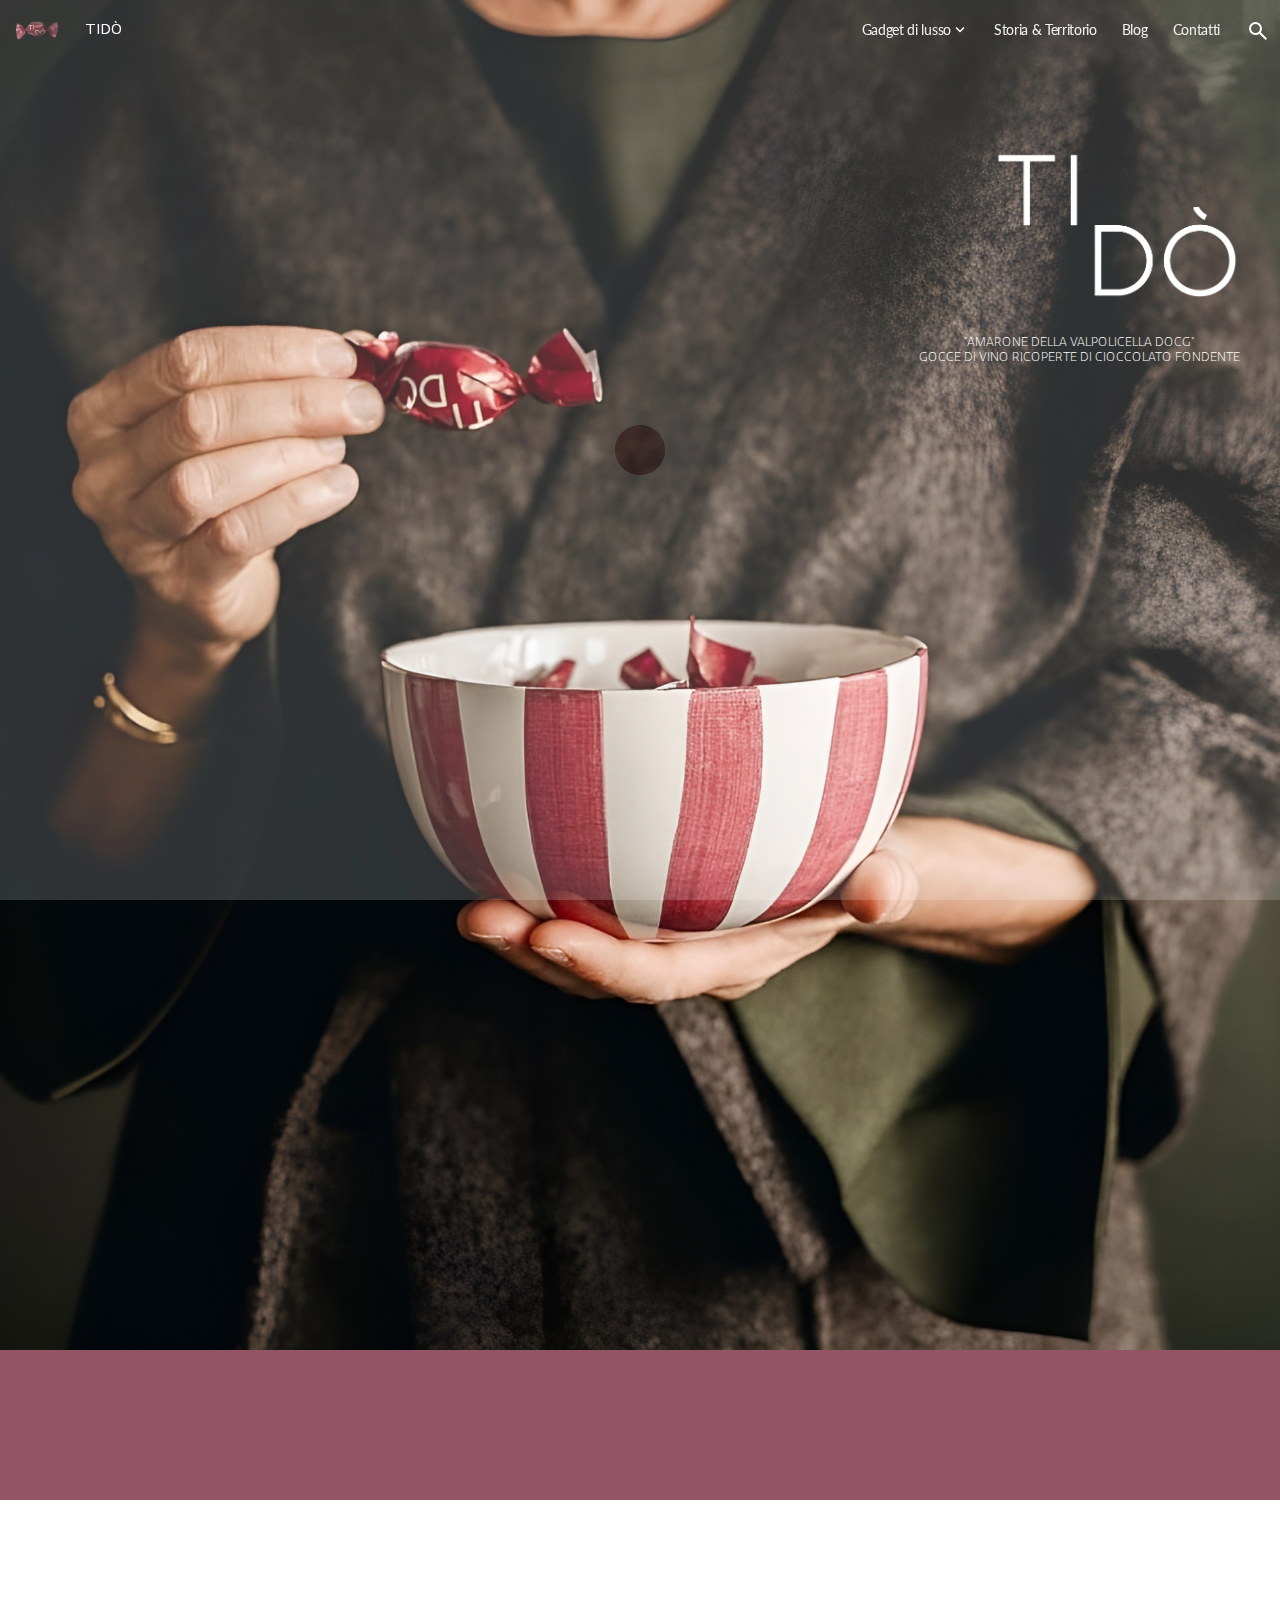
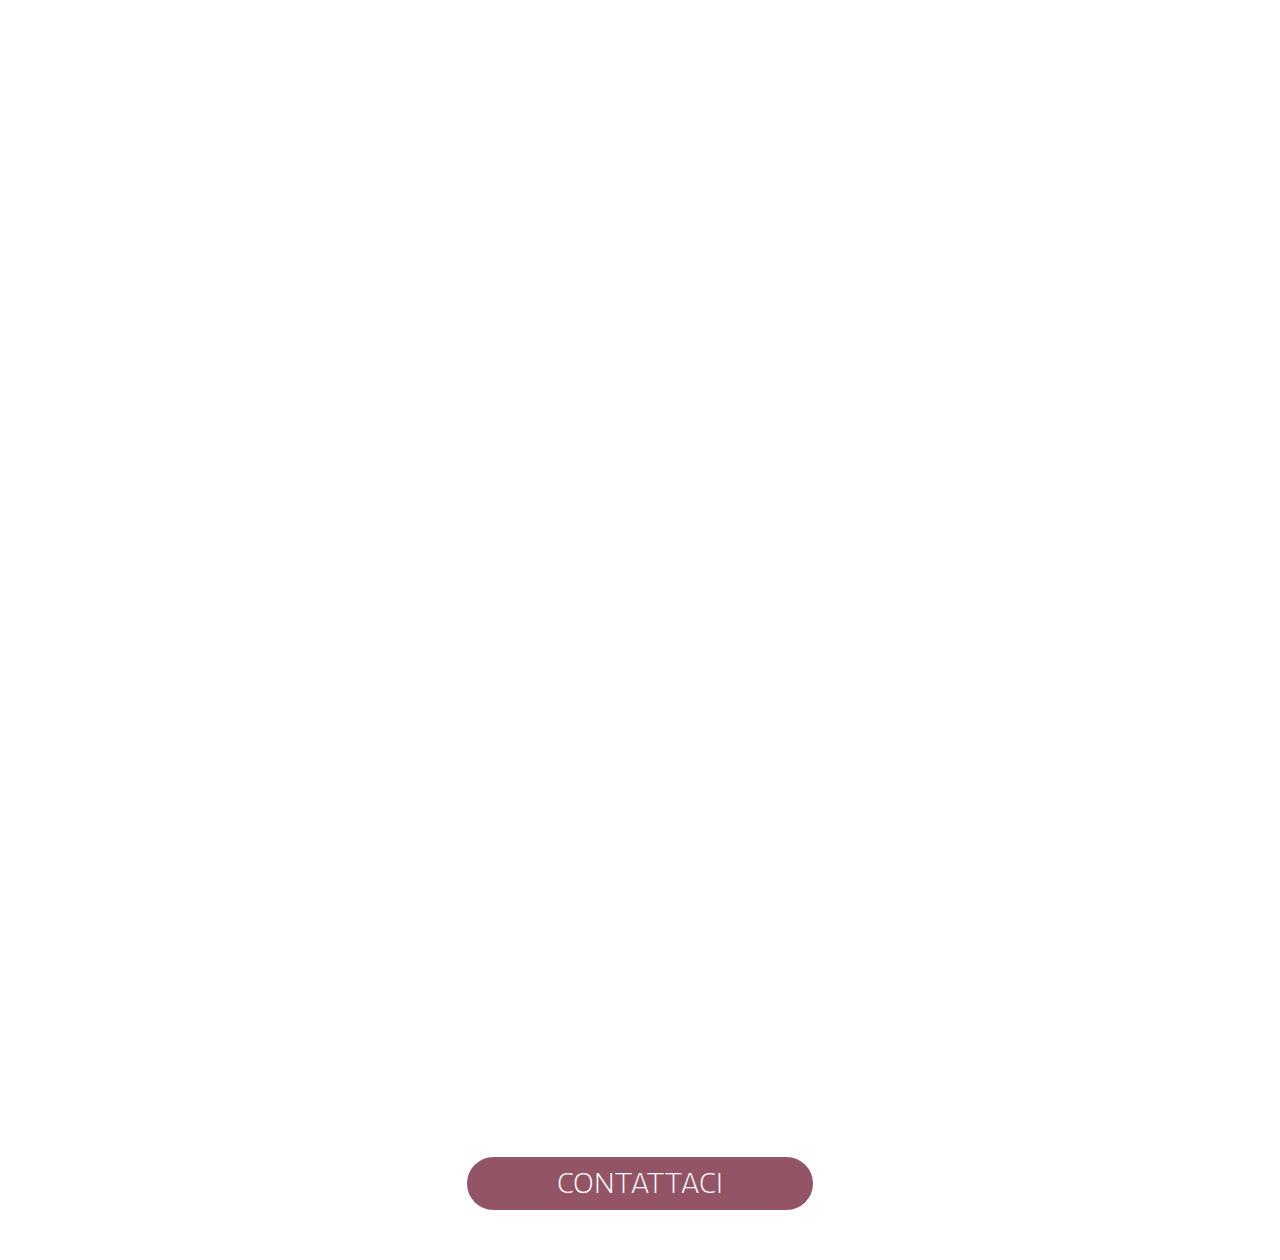
==== index.html @ 61a29afb "first" ====
<!DOCTYPE html>
<html lang="en">

<head>
    <meta charset="UTF-8">
    <meta name="viewport" content="width=device-width, initial-scale=1.0">

    <!-- title -->
    <title>Tido</title>

    <!-- favicon -->
    <link href="img/logo.png" type="image/png" rel="icon">

    <!-- all css here -->
    <link rel="stylesheet" href="css/aos.css">
    <link rel="stylesheet" href="css/bootstrap.min.css">
    <link rel="stylesheet" href="css/helper.css">
    <link rel="stylesheet" href="css/style.css">
    <link rel="stylesheet" href="css/responsive.css">
</head>

<body>

    <!-- Preloader -->
    <div id="preloader">
        <div class="loader3">
            <span></span>
            <span></span>
        </div>
    </div>

    <!-- Header area -->
    <header>
        <div class="site_header">
            <div class="container-fluid pl_10 pr_10 d-flex align-items-center">
                <div class="navbar d-flex align-items-center justify-content-between">
                    <a class="logo" href="index.html"><img src="img/logo.png" class="img-fluid" alt="img-fluid">TIDÒ</a>
                    <div class="header_right d-flex align-items-center">
                        <div class="primary_menu d-none d-lg-flex align-items-center">
                            <div href="gadget_di_lussi_02.html" class="mainlink"><a href="gadget_di_lussi_02.html" class="mainlink">Gadget di lusso</a><img
                                    src="./img/expand_more.svg" class="white_img" alt="arrow_down">

                                <!-- Submenu -->
                                <div class="submenu">
                                    <a href="regali_aziendali_04.html" class="mainlink">Regali aziendali</a>
                                    <a href="gadget_di_lussi_05.html" class="mainlink">Gadget Hotel di lusso</a>
                                    <a href="gadget_di_lussi_06.html" class="mainlink">Gadget per negozi</a>
                                </div>
                            </div>
                            <a href="storia_teritorio_07.html" class="mainlink">Storia & Territorio</a>
                            <a href="blog.html" class="mainlink">Blog</a>
                            <a href="contattaci.html" class="mainlink">Contatti</a>
                        </div>
                        <div class="Search_box align-items-center ml_20">
                            <div class="search_icon">
                                <img src="./img/search.svg" class="white_img" alt="search">
                            </div>
                            <div class="search_bar">
                                <input type="search" id="search" placeholder="Search...">
                            </div>
                        </div>

                        <!-- Hamburger -->
                        <div class="hamburger-menu bar d-flex d-lg-none">
                            <span class="line-top"></span>
                            <span class="line-center"></span>
                            <span class="line-bottom"></span>
                        </div>
                    </div>
                </div>
            </div>
        </div>

        <!-- Mobile Menu -->
        <div class="mainmenu d-block d-lg-none">
            <div class="mobilemenu_bg d-flex d-lg-none"></div>
            <div class="accordion" id="accordion1">
                <div class="accordion-item">
                    <button class="accordion-button collapsed" type="button" data-bs-toggle="collapse"
                        data-bs-target="#collapseOne" aria-expanded="true" aria-controls="collapseOne">
                        <a class="mainlink menulink_mobile">Gadget di lusso<img src="./img/arrow_down.svg"
                                alt="arrow_down"></a>
                    </button>
                    <div id="collapseOne" class="accordion-collapse collapse" aria-labelledby="headingOne"
                        data-bs-parent="#accordion">
                        <div class="accordion-body">
                            <div class="submenu_mobile">
                                <a href="gadget_di_lussi_02.html" class="menulink_mobile">Tutti i gadget</a>
                                <a href="regali_aziendali_04.html" class="menulink_mobile">Regali aziendali</a>
                                <a href="gadget_di_lussi_05.html" class="menulink_mobile">Gadget Hotel di lusso</a>
                                <a href="gadget_di_lussi_06.html" class="menulink_mobile">Gadget per negozi</a>
                            </div>
                        </div>
                    </div>
                </div>
                <a href="storia_teritorio_07.html" class="mainlink menulink_mobile">Storia & Territorio</a>
                <a href="blog.html" class="mainlink menulink_mobile">Blog</a>
                <a href="contattaci.html" class="mainlink menulink_mobile">Contatti</a>
            </div>

            <!-- <div class="primary_menu d-flex align-items-center">
                
            </div> -->
            <div class="hamburger-menu cross d-flex d-lg-none">
                <span class="line-top"></span>
                <span class="line-center"></span>
                <span class="line-bottom"></span>
            </div>
        </div>
    </header>

    <main class="home_main">

        <!-- Hero Area -->
        <section class="hero_section" data-aos="fade-in" data-aos-delay="200">
            <div class="homeHero_texts">
                <img src="./img/home-logo.png" class="home_logo" alt="home-logo">
                <p>“AMARONE DELLA VALPOLICELLA DOCG”<br>
                    GOCCE DI VINO RICOPERTE DI CIOCCOLATO FONDENTE</p>
            </div>
        </section>

        <!-- Pinks Section -->
        <section class="pink_section d-flex align-items-center justify-content-center  " style="height:150px">
            <h2 class="text_lg text-center" data-aos="fade-up" data-aos-delay="0">
                Un dono prezioso
            </h2>
        </section>

        <!-- Normal Text Section -->
        <section class="texts_section pt_100 pb_100">
            <div class="container d-flex align-items-center justify-content-center pt_100 pb_100">
                <div class="texts">
                    <p class="text_sm text_italic text-center pb_15" data-aos="fade-up" data-aos-delay="200">È una storia di Gentilezza, Territorio,
                        Artigianalità e Sostenibilità che prende
                        vita a Verona<br>
                        e mantiene con questa terra un legame ben saldo.</p>

                    <p class="text_sm text_italic text-center pb_15" data-aos="fade-up" data-aos-delay="400">Il nome TIDÒ significa «Ti Dono», un gesto di
                        gentilezza , un pensiero semplice
                        ma autentico<br>
                        che tenta di ristabilire un fattore umano che oggi sembra perduto, prendersi cura dell’altro
                        con<br>
                        un dono pensato, sentito e che conserva un significato intrinseco di artigianalità e qualità.
                    </p>
                    <p class="text_sm text_italic text-center" data-aos="fade-up" data-aos-delay="600">Il mondo TIDÒ racchiude in sé due anime, una linea di
                        prodotti dolciari
                        realizzati con
                        ingredienti<br>
                        locali d’eccellenza e un reparto confezioni, preziosi scrigni regalo studiati indirizzando
                        strumenti<br>
                        e scelte verso la personalizzazione e nell’ottica del non-spreco e del riutilizzo.<br>
                        TIDÒ è un dono prezioso, curato nei dettagli da chi lo ha realizzato, acquistato<br>
                        con il cuore da chi lo ha regalato.</p>
                </div>
            </div>
        </section>

        <!-- Home Bottom Section -->
        <section class="home_bottom_section pb_50">
            <div class="container">
                <div class="row flex_rows">
                    <div class="col-lg-6 pr_1_25" data-aos="flip-left" data-aos-delay="200">
                        <img src="./img/home_image1.jpg" alt="home_image">

                        <p class="text_xsm pt_80">
                            <span class="textline_1">Ciò che accomuna tutti i prodotti dolciari di TIDÒ è il territorio
                                veronese, caramelle</span><br> <span class="textline_2">e bon
                                bon realizzati con ingredienti locali di qualità che diventano simbolo e</span><br><span
                                class="textline_3">
                                veicolo di un
                                luogo, di un'esperienza. Dal ripieno di Amarone della Valpolicella</span><br><span
                                class="textline_4">DOCG alla freschezza
                                dell'olio extra vergine d'oliva proveniente dal nostro uliveto</span><br> vicino al Lago
                            di
                            Garda.<span class="textline_5">
                                Dietro a un prodotto TIDÒ c'è l'idea di "portare via il territorio" per donarlo a
                                una</span>
                            persona cara, un gesto semplice ma ricco di significato
                        </p>
                    </div>
                    <div class="col-lg-6 pl_1_25" data-aos="flip-right" data-aos-delay="300">
                        <img src="./img/home_image2.jpg" alt="home_image">
                        <p class="text_xsm pt_80"><span class="textline_6">TIDÒ Value Collection è la nostra linea di
                                confezioni personalizzate,
                                create</span><br><span class="textline_7">ascoltando
                                esigenze e desideri e progettando indirizzando le scelte verso Etica,</span><br><span
                                class="textline_8">Qualità e
                                Sostenibilità. Un packaging unico ed elegante è ciò che rende un regalo</span><br><span
                                class="textline_9"> ancora più
                                prezioso
                                e autentico, noi lo realizziamo a mano, destreggiandoci tra</span><br><span
                                class="textline_10"> tessuti, carta, legno,
                                pelle,
                                avvalendoci di collaborazioni con piccoli artigiani locali</span><br> dall'immenso know
                            how che non
                            può
                            e non deve andare perduto.</p>
                    </div>
                    <div class="col-lg-12 d-flex justify-content-center">
                        <a href="contattaci.html" class="site_btn btn_big mt_80 ">CONTATTACI</a>
                    </div>
                </div>
            </div>
        </section>

    </main>

    <!-- Back to top -->
    <a href="#" class="back-to-top"><img src="img/arrow_down.svg" alt="arrow_down"></a>



    <!-- all js here -->
    <script src="js/jquery-3.4.1.min.js"></script>
    <script src="js/plugins.js"></script>
    <script src="js/main.js"></script>
</body>

</html>
---- css/helper.css ----
/*
**margin .5rem - 10.0rem
**padding .5rem - 10.0rem
*/

.mt_5{margin-top:.5rem}.mt_10{margin-top:1.0rem}.mt_15{margin-top:1.5rem}.mt_20{margin-top:2.0rem}.mt_25{margin-top:2.5rem}.mt_30{margin-top:3.0rem}.mt_35{margin-top:3.5rem}.mt_40{margin-top:4.0rem}.mt_45{margin-top:4.5rem}.mt_50{margin-top:5.0rem}.mt_55{margin-top:5.5rem}.mt_60{margin-top:6.0rem}.mt_65{margin-top:6.5rem}.mt_70{margin-top:7.0rem}.mt_75{margin-top:7.5rem}.mt_80{margin-top:8.0rem}.mt_85{margin-top:8.5rem}.mt_90{margin-top:9.0rem}.mt_95{margin-top:9.5rem}.mt_100{margin-top:10.0rem}.mb_5{margin-bottom:.5rem}.mb_10{margin-bottom:1.0rem}.mb_15{margin-bottom:1.5rem}.mb_20{margin-bottom:2.0rem}.mb_25{margin-bottom:2.5rem}.mb_30{margin-bottom:3.0rem}.mb_35{margin-bottom:3.5rem}.mb_40{margin-bottom:4.0rem}.mb_45{margin-bottom:4.5rem}.mb_50{margin-bottom:5.0rem}.mb_55{margin-bottom:5.5rem}.mb_60{margin-bottom:6.0rem}.mb_65{margin-bottom:6.5rem}.mb_70{margin-bottom:7.0rem}.mb_75{margin-bottom:7.5rem}.mb_80{margin-bottom:8.0rem}.mb_85{margin-bottom:8.5rem}.mb_90{margin-bottom:9.0rem}.mb_95{margin-bottom:9.5rem}.mb_100{margin-bottom:10.0rem}.mr_5{margin-right:.5rem}.mr_10{margin-right:1.0rem}.mr_15{margin-right:1.5rem}.mr_20{margin-right:2.0rem}.mr_25{margin-right:2.5rem}.mr_30{margin-right:3.0rem}.mr_35{margin-right:3.5rem}.mr_40{margin-right:4.0rem}.mr_45{margin-right:4.5rem}.mr_50{margin-right:5.0rem}.mr_55{margin-right:5.5rem}.mr_60{margin-right:6.0rem}.mr_65{margin-right:6.5rem}.mr_70{margin-right:7.0rem}.mr_75{margin-right:7.5rem}.mr_80{margin-right:8.0rem}.mr_85{margin-right:8.5rem}.mr_90{margin-right:9.0rem}.mr_95{margin-right:9.5rem}.mr_100{margin-right:10.0rem}.ml_5{margin-left:.5rem}.ml_10{margin-left:1.0rem}.ml_15{margin-left:1.5rem}.ml_20{margin-left:2.0rem}.ml_25{margin-left:2.5rem}.ml_30{margin-left:3.0rem}.ml_35{margin-left:3.5rem}.ml_40{margin-left:4.0rem}.ml_45{margin-left:4.5rem}.ml_50{margin-left:5.0rem}.ml_55{margin-left:5.5rem}.ml_60{margin-left:6.0rem}.ml_65{margin-left:6.5rem}.ml_70{margin-left:7.0rem}.ml_75{margin-left:7.5rem}.ml_80{margin-left:8.0rem}.ml_85{margin-left:8.5rem}.ml_90{margin-left:9.0rem}.ml_95{margin-left:9.5rem}.ml_100{margin-left:10.0rem}.pt_5{padding-top:.5rem}.pt_10{padding-top:1.0rem}.pt_15{padding-top:1.5rem}.pt_20{padding-top:2.0rem}.pt_25{padding-top:2.5rem}.pt_30{padding-top:3.0rem}.pt_35{padding-top:3.5rem}.pt_40{padding-top:4.0rem}.pt_45{padding-top:4.5rem}.pt_50{padding-top:5.0rem}.pt_55{padding-top:5.5rem}.pt_60{padding-top:6.0rem}.pt_65{padding-top:6.5rem}.pt_70{padding-top:7.0rem}.pt_75{padding-top:7.5rem}.pt_80{padding-top:8.0rem}.pt_85{padding-top:8.5rem}.pt_90{padding-top:9.0rem}.pt_95{padding-top:9.5rem}.pt_100{padding-top:10.0rem}.pb_5{padding-bottom:.5rem}.pb_10{padding-bottom:1.0rem}.pb_15{padding-bottom:1.5rem}.pb_20{padding-bottom:2.0rem}.pb_25{padding-bottom:2.5rem}.pb_30{padding-bottom:3.0rem}.pb_35{padding-bottom:3.5rem}.pb_40{padding-bottom:4.0rem}.pb_45{padding-bottom:4.5rem}.pb_50{padding-bottom:5.0rem}.pb_55{padding-bottom:5.5rem}.pb_60{padding-bottom:6.0rem}.pb_65{padding-bottom:6.5rem}.pb_70{padding-bottom:7.0rem}.pb_75{padding-bottom:7.5rem}.pb_80{padding-bottom:8.0rem}.pb_85{padding-bottom:8.5rem}.pb_90{padding-bottom:9.0rem}.pb_95{padding-bottom:9.5rem}.pb_100{padding-bottom:10.0rem}.pr_5{padding-right:.5rem}.pr_10{padding-right:1.0rem}.pr_15{padding-right:1.5rem}.pr_20{padding-right:2.0rem}.pr_25{padding-right:2.5rem}.pr_30{padding-right:3.0rem}.pr_35{padding-right:3.5rem}.pr_40{padding-right:4.0rem}.pr_45{padding-right:4.5rem}.pr_50{padding-right:5.0rem}.pr_55{padding-right:5.5rem}.pr_60{padding-right:6.0rem}.pr_65{padding-right:6.5rem}.pr_70{padding-right:7.0rem}.pr_75{padding-right:7.5rem}.pr_80{padding-right:8.0rem}.pr_85{padding-right:8.5rem}.pr_90{padding-right:9.0rem}.pr_95{padding-right:9.5rem}.pr_100{padding-right:10.0rem}.pl_5{padding-left:.5rem}.pl_10{padding-left:1.0rem}.pl_15{padding-left:1.5rem}.pl_20{padding-left:2.0rem}.pl_25{padding-left:2.5rem}.pl_30{padding-left:3.0rem}.pl_35{padding-left:3.5rem}.pl_40{padding-left:4.0rem}.pl_45{padding-left:4.5rem}.pl_50{padding-left:5.0rem}.pl_55{padding-left:5.5rem}.pl_60{padding-left:6.0rem}.pl_65{padding-left:6.5rem}.pl_70{padding-left:7.0rem}.pl_75{padding-left:7.5rem}.pl_80{padding-left:8.0rem}.pl_85{padding-left:8.5rem}.pl_90{padding-left:9.0rem}.pl_95{padding-left:9.5rem}.pl_100{padding-left:10.0rem}.pt_160{padding-top: 16rem;}
---- css/style.css ----
/* ---------------- Google Fonts -------------- */
@import url("https://fonts.googleapis.com/css2?family=Lato:wght@300;400;700&display=swap");

/* ---------------- fonts ------------------ */
@font-face {
  font-family: "AvenirLTStd-Heavy";
  src: url("../fonts/AvenirLTStd-Heavy.ttf") format("truetype");
  font-weight: normal;
  font-style: normal;
}

@font-face {
  font-family: "BrushScriptMT";
  src: url("../fonts/BrushScriptMT.ttf") format("truetype");
  src: url("../fonts/BrushScriptMT.ttf") format("truetype");
  font-weight: normal;
  font-style: normal;
}

/* @font-face {
  font-family: "BrushScriptMT-cursive";
  src: url("../fonts/brush-script-mt-kursiv.ttf") format("truetype");
  src: url("../fonts/BRUSHSCI.ttf") format("truetype");
  font-weight: normal;
  font-style: normal;
} */

@font-face {
  font-family: "Savoye";
  src: url("../fonts/savoye_let_plain.ttf") format("truetype");
  font-style: normal;
}

@font-face {
  font-family: "Futura-medium";
  src: url("../fonts/futura-medium-bt.ttf") format("truetype");
  font-weight: normal;
  font-style: normal;
}

@font-face {
  font-family: "Futura";
  src: url("../fonts/") format("truetype");
  font-weight: normal;
  font-style: normal;
}

@font-face {
  font-family: "Quatro";
  src: url("../fonts/Quatro-RegularItalic.eot");
  src: local("Quatro Regular Italic"), local("Quatro-RegularItalic"),
    url("../fonts/Quatro-RegularItalic.eot?#iefix") format("embedded-opentype"),
    url("../fonts/Quatro-RegularItalic.woff2") format("woff2"),
    url("../fonts/Quatro-RegularItalic.woff") format("woff"),
    url("../fonts/Quatro-RegularItalic.ttf") format("truetype");
  font-weight: normal;
  font-style: italic;
}

@font-face {
  font-family: "Quatro";
  src: url("../fonts/Quatro-ExtraLightItalic.eot");
  src: local("Quatro ExtraLight Italic"), local("Quatro-ExtraLightItalic"),
    url("../fonts/Quatro-ExtraLightItalic.eot?#iefix")
      format("embedded-opentype"),
    url("../fonts/Quatro-ExtraLightItalic.woff2") format("woff2"),
    url("../fonts/Quatro-ExtraLightItalic.woff") format("woff"),
    url("../fonts/Quatro-ExtraLightItalic.ttf") format("truetype");
  font-weight: 200;
  font-style: italic;
}

@font-face {
  font-family: "Quatro";
  src: url("../fonts/Quatro-Regular.eot");
  src: local("Quatro Regular"), local("Quatro-Regular"),
    url("../fonts/Quatro-Regular.eot?#iefix") format("embedded-opentype"),
    url("../fonts/Quatro-Regular.woff2") format("woff2"),
    url("../fonts/Quatro-Regular.woff") format("woff"),
    url("../fonts/Quatro-Regular.ttf") format("truetype");
  font-weight: normal;
  font-style: normal;
}

@font-face {
  font-family: "Quatro";
  src: url("../fonts/Quatro-SemiBold.eot");
  src: local("Quatro SemiBold"), local("Quatro-SemiBold"),
    url("../fonts/Quatro-SemiBold.eot?#iefix") format("embedded-opentype"),
    url("../fonts/Quatro-SemiBold.woff2") format("woff2"),
    url("../fonts/Quatro-SemiBold.woff") format("woff"),
    url("../fonts/Quatro-SemiBold.ttf") format("truetype");
  font-weight: 600;
  font-style: normal;
}

@font-face {
  font-family: "Quatro";
  src: url("../fonts/Quatro-Medium.eot");
  src: local("Quatro Medium"), local("Quatro-Medium"),
    url("../fonts/Quatro-Medium.eot?#iefix") format("embedded-opentype"),
    url("../fonts/Quatro-Medium.woff2") format("woff2"),
    url("../fonts/Quatro-Medium.woff") format("woff"),
    url("../fonts/Quatro-Medium.ttf") format("truetype");
  font-weight: 500;
  font-style: normal;
}

@font-face {
  font-family: "Quatro";
  src: url("../fonts/Quatro-BlackItalic.eot");
  src: local("Quatro Black Italic"), local("Quatro-BlackItalic"),
    url("../fonts/Quatro-BlackItalic.eot?#iefix") format("embedded-opentype"),
    url("../fonts/Quatro-BlackItalic.woff2") format("woff2"),
    url("../fonts/Quatro-BlackItalic.woff") format("woff"),
    url("../fonts/Quatro-BlackItalic.ttf") format("truetype");
  font-weight: 900;
  font-style: italic;
}

@font-face {
  font-family: "Quatro";
  src: url("../fonts/Quatro-ExtraLight.eot");
  src: local("Quatro ExtraLight"), local("Quatro-ExtraLight"),
    url("../fonts/Quatro-ExtraLight.eot?#iefix") format("embedded-opentype"),
    url("../fonts/Quatro-ExtraLight.woff2") format("woff2"),
    url("../fonts/Quatro-ExtraLight.woff") format("woff"),
    url("../fonts/Quatro-ExtraLight.ttf") format("truetype");
  font-weight: 200;
  font-style: normal;
}

@font-face {
  font-family: "Quatro";
  src: url("../fonts/Quatro-Bold.eot");
  src: local("Quatro Bold"), local("Quatro-Bold"),
    url("../fonts/Quatro-Bold.eot?#iefix") format("embedded-opentype"),
    url("../fonts/Quatro-Bold.woff2") format("woff2"),
    url("../fonts/Quatro-Bold.woff") format("woff"),
    url("../fonts/Quatro-Bold.ttf") format("truetype");
  font-weight: bold;
  font-style: normal;
}

@font-face {
  font-family: "Quatro";
  src: url("../fonts/Quatro-LightItalic.eot");
  src: local("Quatro Light Italic"), local("Quatro-LightItalic"),
    url("../fonts/Quatro-LightItalic.eot?#iefix") format("embedded-opentype"),
    url("../fonts/Quatro-LightItalic.woff2") format("woff2"),
    url("../fonts/Quatro-LightItalic.woff") format("woff"),
    url("../fonts/Quatro-LightItalic.ttf") format("truetype");
  font-weight: 300;
  font-style: italic;
}

@font-face {
  font-family: "Quatro UltraBlack";
  src: url("../fonts/Quatro-UltraBlack.eot");
  src: local("Quatro UltraBlack"), local("Quatro-UltraBlack"),
    url("../fonts/Quatro-UltraBlack.eot?#iefix") format("embedded-opentype"),
    url("../fonts/Quatro-UltraBlack.woff2") format("woff2"),
    url("../fonts/Quatro-UltraBlack.woff") format("woff"),
    url("../fonts/Quatro-UltraBlack.ttf") format("truetype");
  font-weight: 900;
  font-style: normal;
}

@font-face {
  font-family: "Quatro";
  src: url("../fonts/Quatro-SemiBoldItalic.eot");
  src: local("Quatro SemiBold Italic"), local("Quatro-SemiBoldItalic"),
    url("../fonts/Quatro-SemiBoldItalic.eot?#iefix") format("embedded-opentype"),
    url("../fonts/Quatro-SemiBoldItalic.woff2") format("woff2"),
    url("../fonts/Quatro-SemiBoldItalic.woff") format("woff"),
    url("../fonts/Quatro-SemiBoldItalic.ttf") format("truetype");
  font-weight: 600;
  font-style: italic;
}

@font-face {
  font-family: "Quatro";
  src: url("../fonts/Quatro-Black.eot");
  src: local("Quatro Black"), local("Quatro-Black"),
    url("../fonts/Quatro-Black.eot?#iefix") format("embedded-opentype"),
    url("../fonts/Quatro-Black.woff2") format("woff2"),
    url("../fonts/Quatro-Black.woff") format("woff"),
    url("../fonts/Quatro-Black.ttf") format("truetype");
  font-weight: 900;
  font-style: normal;
}

@font-face {
  font-family: "Quatro Book";
  src: url("../fonts/Quatro-BookItalic.eot");
  src: local("Quatro Book Italic"), local("Quatro-BookItalic"),
    url("../fonts/Quatro-BookItalic.eot?#iefix") format("embedded-opentype"),
    url("../fonts/Quatro-BookItalic.woff2") format("woff2"),
    url("../fonts/Quatro-BookItalic.woff") format("woff"),
    url("../fonts/Quatro-BookItalic.ttf") format("truetype");
  font-weight: normal;
  font-style: italic;
}

@font-face {
  font-family: "Quatro";
  src: url("../fonts/Quatro-Light.eot");
  src: local("Quatro Light"), local("Quatro-Light"),
    url("../fonts/Quatro-Light.eot?#iefix") format("embedded-opentype"),
    url("../fonts/Quatro-Light.woff2") format("woff2"),
    url("../fonts/Quatro-Light.woff") format("woff"),
    url("../fonts/Quatro-Light.ttf") format("truetype");
  font-weight: 300;
  font-style: normal;
}

@font-face {
  font-family: "Quatro UltraBlack";
  src: url("../fonts/Quatro-UltraBlackItalic.eot");
  src: local("Quatro UltraBlack Italic"), local("Quatro-UltraBlackItalic"),
    url("../fonts/Quatro-UltraBlackItalic.eot?#iefix")
      format("embedded-opentype"),
    url("../fonts/Quatro-UltraBlackItalic.woff2") format("woff2"),
    url("../fonts/Quatro-UltraBlackItalic.woff") format("woff"),
    url("../fonts/Quatro-UltraBlackItalic.ttf") format("truetype");
  font-weight: 900;
  font-style: italic;
}

@font-face {
  font-family: "Quatro Book";
  src: url("../fonts/Quatro-Book.eot");
  src: local("Quatro Book"), local("Quatro-Book"),
    url("../fonts/Quatro-Book.eot?#iefix") format("embedded-opentype"),
    url("../fonts/Quatro-Book.woff2") format("woff2"),
    url("../fonts/Quatro-Book.woff") format("woff"),
    url("../fonts/Quatro-Book.ttf") format("truetype");
  font-weight: normal;
  font-style: normal;
}

@font-face {
  font-family: "Quatro";
  src: url("../fonts/Quatro-BoldItalic.eot");
  src: local("Quatro Bold Italic"), local("Quatro-BoldItalic"),
    url("../fonts/Quatro-BoldItalic.eot?#iefix") format("embedded-opentype"),
    url("../fonts/Quatro-BoldItalic.woff2") format("woff2"),
    url("../fonts/Quatro-BoldItalic.woff") format("woff"),
    url("../fonts/Quatro-BoldItalic.ttf") format("truetype");
  font-weight: bold;
  font-style: italic;
}

@font-face {
  font-family: "Quatro";
  src: url("../fonts/Quatro-MediumItalic.eot");
  src: local("Quatro Medium Italic"), local("Quatro-MediumItalic"),
    url("../fonts/Quatro-MediumItalic.eot?#iefix") format("embedded-opentype"),
    url("../fonts/Quatro-MediumItalic.woff2") format("woff2"),
    url("../fonts/Quatro-MediumItalic.woff") format("woff"),
    url("../fonts/Quatro-MediumItalic.ttf") format("truetype");
  font-weight: 500;
  font-style: italic;
}

/* ---------------- Basic css ------------------ */

html {
  font-size: 62.5%;
}

:root {
  scroll-behavior: unset;
  --white: #ffffff;
  --black: #000000;
  --boxShadow: 0 0rem 1.5rem 0.1rem rgba(0, 0, 0, 0.15);
  --purple: #935465;
}

img {
  width: 100%;
}

html,
body,
div,
span,
h1,
h2,
h3,
h4,
h5,
h6,
p,
a,
strong,
i,
ol,
ul,
li,
form,
label,
footer,
header,
menu,
nav,
section {
  margin: 0;
  padding: 0;
}

ol,
ul {
  list-style: none;
}

a {
  text-decoration: none;
  -webkit-transition: 200ms;
  -o-transition: 200ms;
  transition: 200ms;
  color: inherit;
}

button:focus,
a:focus,
input:focus,
textarea:focus {
  outline: none;
}

/* body */
body {
  font-size: 1.6rem;
  font-weight: 400;
  line-height: 1.94;
  color: var(--black);
  overflow-x: hidden;
  font-family: "Quatro";
}

.container {
  padding-left: 3rem;
  padding-right: 3rem;
}

main {
  position: relative;
  overflow: hidden;
  width: 100%;
}

.figure img,
.figure {
  width: 100%;
}

h1,
h2,
h3,
h4,
h5,
h6 {
  font-weight: 500;
  font-family: "Quatro";
}
button {
  border: none;
  outline: none;
  background: transparent;
}
.mt_60_important {
  margin-top: 6rem !important;
}
.color_purple {
  color: #935465 !important;
}
.white_img {
  filter: brightness(0) saturate(100%) invert(100%) sepia(100%) saturate(0%)
    hue-rotate(240deg) brightness(102%) contrast(102%) !important;
}
.purple_img {
  filter: brightness(0) saturate(100%) invert(39%) sepia(30%) saturate(692%)
    hue-rotate(293deg) brightness(88%) contrast(86%);
}
/* -------------- Scroll bar ------------- */
::-webkit-scrollbar {
  width: 1.2rem;
  /* width of the entire scrollbar */
  border-radius: 1rem;
}

::-webkit-scrollbar-track {
  background: #f1f1f1;
  /* color of the track */
  border-radius: 1rem;
}

::-webkit-scrollbar-thumb {
  background-color: var(--purple);
  /* color of the thumb */
  border-radius: 1rem;
  /* rounded corners of the thumb */
  border: 1px solid #f1f1f1;
  /* border around the thumb */
}

::-webkit-scrollbar-thumb:hover {
  background-color: rgb(133, 98, 98, 0.8);
}

/* -------------- preloader --------------- */
#preloader {
  position: fixed;
  background: #fff;
  top: 0;
  left: 0;
  right: 0;
  bottom: 0;
  z-index: 99999;
  height: 100vh;
  width: 100vw;
  display: -webkit-box;
  display: -ms-flexbox;
  display: flex;
  -webkit-box-align: center;
  -ms-flex-align: center;
  align-items: center;
  -webkit-box-pack: center;
  -ms-flex-pack: center;
  justify-content: center;
}

.loader3 {
  width: 5rem;
  height: 5rem;
  display: inline-block;
  padding: 0;
  text-align: left;
}

.loader3 span {
  position: absolute;
  display: inline-block;
  width: 5rem;
  height: 5rem;
  border-radius: 100%;
  background: #935465;
  -webkit-animation: loader3 1.5s linear infinite;
  animation: loader3 1.5s linear infinite;
}

.loader3 span:last-child {
  animation-delay: -0.9s;
  -webkit-animation-delay: -0.9s;
}

@-webkit-keyframes loader3 {
  0% {
    -webkit-transform: scale(0, 0);
    transform: scale(0, 0);
    opacity: 0.8;
  }

  100% {
    -webkit-transform: scale(1, 1);
    transform: scale(1, 1);
    opacity: 0;
  }
}

@keyframes loader3 {
  0% {
    -webkit-transform: scale(0, 0);
    transform: scale(0, 0);
    opacity: 0.8;
  }

  100% {
    -webkit-transform: scale(1, 1);
    transform: scale(1, 1);
    opacity: 0;
  }
}

/* -------------- Back to top ------------ */
.back-to-top {
  width: 5.5rem;
  height: 5.5rem;
  line-height: 4.5rem;
  text-align: center;
  position: fixed;
  bottom: 3rem;
  right: 2rem;
  border-radius: 50%;
  background: #935465;
  z-index: 1000;
  opacity: 0;
  display: -webkit-box;
  display: -ms-flexbox;
  display: flex;
  -webkit-box-align: center;
  -ms-flex-align: center;
  align-items: center;
  -webkit-box-pack: center;
  -ms-flex-pack: center;
  justify-content: center;
}

.back-to-top img {
  -webkit-filter: brightness(0) saturate(100%) invert(100%) sepia(100%)
    saturate(0%) hue-rotate(288deg) brightness(102%) contrast(102%);
  filter: brightness(0) saturate(100%) invert(100%) sepia(100%) saturate(0%)
    hue-rotate(288deg) brightness(102%) contrast(102%);
  width: 2rem;
}

.topbtn_hide {
  opacity: 1;
}
.back-to-top:hover {
  opacity: 0.7;
}
/* -------------- Hamburger Menu --------------- */
.hamburger-menu span {
  width: 2rem;
  height: 0.2rem;
  background: #fff;
  position: absolute;
  border-radius: 10rem;
  -webkit-transition: 0.3s;
  -o-transition: 0.3s;
  transition: 0.3s;
}

.hamburger-menu {
  width: 3rem;
  height: 2rem;
  -webkit-box-align: center;
  -ms-flex-align: center;
  align-items: center;
  -webkit-box-pack: center;
  -ms-flex-pack: center;
  justify-content: center;
  cursor: pointer;
}

.hamburger-menu:hover {
  opacity: 0.5;
}

.bar .line-top {
  -webkit-transform: translateY(-0.6rem);
  -ms-transform: translateY(-0.6rem);
  transform: translateY(-0.6rem);
}

.bar .line-bottom {
  -webkit-transform: translateY(0.6rem);
  -ms-transform: translateY(0.6rem);
  transform: translateY(0.6rem);
}

.hamburger-menu.bar:hover .line-top {
  -webkit-transform: translateY(-0.7rem);
  -ms-transform: translateY(-0.7rem);
  transform: translateY(-0.7rem);
}

.hamburger-menu.bar:hover .line-bottom {
  -webkit-transform: translateY(0.7rem);
  -ms-transform: translateY(0.7rem);
  transform: translateY(0.7rem);
}

.cross .line-top {
  -webkit-transform: rotate(45deg);
  -ms-transform: rotate(45deg);
  transform: rotate(45deg);
}

.cross .line-bottom {
  -webkit-transform: rotate(-45deg);
  -ms-transform: rotate(-45deg);
  transform: rotate(-45deg);
}

.cross .line-center {
  opacity: 0;
  width: 0;
}

/* -------------- Header Styles by Sahriar --------------- */
.site_header {
  height: 6rem;
  padding: 0;
  display: -webkit-box;
  display: -ms-flexbox;
  display: flex;
  align-items: center;
  position: fixed;
  z-index: 1;
  width: 100%;
  background: transparent;
  top: 0;
  left: 0;
  -webkit-transition: all 0.4s ease;
  -o-transition: all 0.4s ease;
  transition: all 0.4s ease;
}
.site_header .container-fluid,
.header_right {
  height: 100%;
}
.sticky {
  position: fixed;
  -webkit-box-shadow: 0 0 1.5rem 0.5rem rgba(0, 0, 0, 0.1);
  box-shadow: 0 0 1.5rem 0.5rem rgba(0, 0, 0, 0.1);
  -webkit-animation: 0.3s updown;
  animation: 0.3s updown;
  background: #935465;
}

@-webkit-keyframes updown {
  0% {
    top: -100%;
  }

  100% {
    top: 0;
  }
}

@keyframes updown {
  0% {
    top: -100%;
  }

  100% {
    top: 0;
  }
}

.menu_up {
  -webkit-transition: all 0.4s ease;
  -o-transition: all 0.4s ease;
  transition: all 0.4s ease;
  -webkit-transform: translateY(-105%);
  -ms-transform: translateY(-105%);
  transform: translateY(-105%);
  -webkit-box-shadow: 0 0 1.5rem 0.5rem rgba(0, 0, 0, 0.1);
  box-shadow: 0 0 1.5rem 0.5rem rgba(0, 0, 0, 0.1);
}

.navbar {
  width: 100%;
  padding: 0;
}

.logo img {
  width: 5.5rem;
  margin-right: 2rem;
}
.logo:hover {
  backdrop-filter: contrast(0.6);
}
.logo {
  font-size: 1.5rem;
  color: #fff;
  padding-right: 1rem;
}
.logo:hover {
  color: #fcfcfc;
}
.primary_menu > .mainlink {
  color: #efefef;
  font-size: 1.4rem;
  font-weight: 400;
  line-height: 100%;
  letter-spacing: -0.32px;
  font-family: "Lato", sans-serif;
  height: 100%;
  display: flex;
  align-items: center;
  cursor: pointer;
}
.sticky .color_purple {
  color: #efefef !important;
}
.home_logo {
  width: 25rem;
}
.primary_menu > a {
  position: relative;
}

.primary_menu > .mainlink:hover img {
  filter: brightness(0) saturate(100%) invert(69%) sepia(6%) saturate(106%)
    hue-rotate(187deg) brightness(94%) contrast(92%);
}
.primary_menu a:not(.submenu > a):hover {
  opacity: 0.7;
}
.color_purple:hover {
  opacity: 0.7;
}
.primary_menu {
  gap: 2.5rem;
  padding-right: 0.6rem;
  height: 100%;
}
.mainlink {
  position: relative;
}
.primary_menu > .mainlink img {
  width: 1.8rem;
}
.sticky .primary_menu > .mainlink img {
  filter: brightness(0) saturate(100%) invert(100%) sepia(100%) saturate(0%)
    hue-rotate(240deg) brightness(102%) contrast(102%);
}
.search_icon {
  cursor: pointer;
}
.sticky .search_icon img {
  filter: brightness(0) saturate(100%) invert(100%) sepia(100%) saturate(0%)
    hue-rotate(240deg) brightness(102%) contrast(102%);
}

/* --------------- Submenu ----------------- */
.submenu {
  position: absolute;
  background: #fff;
  height: 0;
  display: grid;
  border-radius: 0.8rem;
  top: 8rem;
  width: 16rem;
  left: 50%;
  transform: translateX(-50%);
  border-bottom: 0.4rem solid #935465;
  border-top-right-radius: 0.3rem;
  border-top-left-radius: 0.3rem;
  overflow: hidden;
  opacity: 0;
  transition: 0.3s ease;
  z-index: -9999;
  box-shadow: var(--boxShadow);
}
.primary_menu > .mainlink:hover > .submenu {
  height: 12rem;
  opacity: 1;
  z-index: 9999;
  top: 5rem;
}
.submenu > a {
  color: #935465;
  font-size: 1.4rem;
  font-weight: 500;
  line-height: 100%;
  letter-spacing: -0.32px;
  font-family: "Lato", sans-serif;
  border-bottom: 0.1rem solid #efefef;
  padding: 0 2rem;
  align-items: center;
  display: flex;
}
.submenu > a:hover {
  background: #fcfcfc;
}
.submenu > a:last-child {
  border-bottom: none;
}

/* --------------------- Search Bar -------------------- */
.Search_box {
  position: relative;
}
#search {
  padding: 0.5rem 1.5rem;
  border: 0.1rem solid #efefef;
  width: 34vw;
}
.search_bar {
  position: absolute;
  right: 0;
  background: #fff;
  border-radius: 0.5rem;
  top: 4rem;
  height: 0;
  display: flex;
  align-items: center;
  justify-content: center;
  padding: 1rem;
  overflow: hidden;
  transition: 0.6s ease;
  opacity: 0;
  z-index: -999999;
  box-shadow: var(--boxShadow);
}
.search_bar.active {
  height: 6rem;
  opacity: 1;
  z-index: 999999;
}
/* ---------------------- Hero Section --------------------- */
.hero_section {
  background: url(../img/home_prima.jpg) no-repeat
    fixed top center / cover;
  height: 150vh;
}
.homeHero_texts p {
  font-size: 1.2rem;
  color: #ffffff;
  text-align: center;
  font-weight: 300;
  line-height: 1.5rem;
  margin-top: 3.5rem;
}
.homeHero_texts {
  position: absolute;
  right: 4rem;
  top: 15rem;
  display: flex;
  flex-direction: column;
  align-items: end;
}
.homeHero_texts h2 {
  font-size: 14rem;
  color: #fff;
  line-height: 10rem;
  font-weight: 300;
  text-align: right;
}
.it {
  letter-spacing: 1rem;
  padding-right: 19.5rem;
}

/* ---------------------- Pink Text Section ---------------------- */
.pink_section {
  background: #935465;
}
.text_lg {
  font-size: 4rem;
  line-height: 3.6rem;
  color: var(--white);
  font-weight: 400;
}
.text_italic {
  font-style: italic;
}
.text_sm {
  font-size: 1.8rem;
  font-weight: 400;
  line-height: 2.5rem;
  color: var(--black);
}
.text_xsm {
  font-size: 1.3rem;
  color: #010101;
  font-weight: 400;
  line-height: 2rem;
}
.pr_1_25 {
  padding-right: 1.25rem;
}
.pl_1_25 {
  padding-left: 1.25rem;
}
.textline_2 {
  letter-spacing: 0.052rem;
}

.textline_3 {
  letter-spacing: 0.04rem;
}

.textline_4 {
  letter-spacing: 0.009rem;
}

.textline_6 {
  letter-spacing: 0.078rem;
}

.textline_7 {
  letter-spacing: 0.035rem;
}

.textline_8 {
  letter-spacing: 0.025rem;
}

.textline_9 {
  letter-spacing: 0.037rem;
}

.textline_10 {
  letter-spacing: 0.016rem;
}
.site_btn {
  background: #935465;
  display: flex;
  align-items: center;
  justify-content: center;
  padding: 1rem 9rem;
  color: #fff;
  line-height: normal;
  font-weight: 300;
  width: fit-content;
  border-radius: 10rem !important;
}
.btn_big {
  font-size: 2.8rem;
}
.site_btn:hover {
  box-shadow: var(--boxShadow);
  background: #935465;
  color: #fff;
}

/* ------------------------- Gadget di lussi 02 Text_section2 ------------------------ */
.gadget_img1 {
  width: 60rem;
  margin: 0 auto;
}
.color_red {
  color: #935465;
  font-weight: 900;
}
.texts_section2 .text_sm {
  line-height: 2.2rem;
}

/* ------------------------- Gadget di lussi 02 Service_section ------------------------ */
.G2_service_section .text_xsm {
  letter-spacing: 0.05rem;
  font-weight: 400;
  font-size: 1.4rem;
}
.g2_service_box h2 {
  font-size: 4rem;
  font-weight: 300;
  color: #935465;
}
.texts_section3 .text_sm {
  letter-spacing: 0.09rem;
  line-height: 2.2rem;
  font-weight: 400;
  font-size: 1.9rem;
}
.texts_section3 .container .texts {
  border-top: 0.2rem solid #935465;
  padding: 4rem 0;
  border-bottom: 0.2rem solid #935465;
}
.g2_btns .site_btn {
  padding: 0.8rem 0;
  border-radius: 0.3rem;
  width: 100%;
}
.btn_sm {
  font-size: 1.35rem;
  font-weight: 400;
}

/* ------------------------ Gadet di lussi 03 Page ----------------------------- */
.texts_section4 .g2_btns .site_btn {
  width: 50rem;
}

/* ------------------------ Regali Aziendali 04 Page ----------------------------- */
.regali_aziendali_04 .site_btn {
  width: fit-content;
  margin-left: auto;
  margin-right: auto;
}
.pink_section1 .text_lg,
.texts_section5 .text_lg {
  line-height: 7rem;
  font-size: 5.3rem;
}
.texts_section5 .text_lg {
  color: #935465;
}

/* ------------------ gadget hotel di lusso 05 -------------------- */
.g5_img {
  width: 60%;
  margin: 0 auto;
}
.texts_section6 .text_sm {
  font-size: 1.7rem;
  line-height: 2.4rem;
}
.texts_section6 .site_btn.btn_big {
  font-size: 2.2rem;
  padding: 0.8rem 8rem;
  margin-left: auto;
  margin-right: auto;
}
.gadget_di_lussi_06 .ra04_heroSection img {
  filter: brightness(0.85);
}

/* ------------------ gadget hotel di lusso 06 -------------------- */
.texts_section7 .text_sm {
  line-height: 2.3rem;
  font-size: 1.8rem;
}
.texts_section7 .site_btn {
  margin-left: auto;
  margin-right: auto;
  font-size: 2.2rem;
  padding: 0.8rem 8rem;
}

/* ------------------ Storia_Teritorio -------------------- */
.G2_service_section2 {
  padding-top: 15rem;
}
.ST_pink_section {
  padding-top: 16.5rem;
  padding-bottom: 20.5rem;
}
.ST_pink_section .text_sm {
  font-size: 2.45rem;
  letter-spacing: 0.08rem;
  font-weight: 300;
  line-height: 2.8rem;
}
.cursy_text {
  font-family: "BrushScriptMT", cursive;
  color: #935465;
  font-size: 6rem;
  padding: 0 2rem;
}
.G2_service_section2 .g2_service_box h2 {
  font-size: 2.5rem;
}
.G2_service_section2 .text_sm {
  font-size: 1.5rem;
  line-height: 2rem;
  letter-spacing: 0.04rem;
}
.g2_service_box .site_btn.btn_sm {
  padding: 0.8rem 6.5rem;
  margin-left: auto;
  margin-right: auto;
  border-radius: 0.4rem;
  font-size: 1.25rem;
}
.St_links a {
  font-size: 2.7rem;
  font-weight: 500;
  color: #000;
  white-space: nowrap;
  font-family: "Futura-medium", sans-serif;
}
.St_links a:hover {
  color: #935465;
}
.St_links {
  display: flex;
  gap: 3.5rem 10rem;
  flex-wrap: wrap;
  justify-content: center;
}
.St_link_section {
  background: #eaeaea;
  padding-bottom: 8rem;
  margin-top: 10rem;
}

/* ---------------------------- Contattaci ---------------------------- */
.Form_box {
  display: grid;
  gap: 1.5rem;
  justify-content: center;
}
.form_title {
  color: #935465;
  font-size: 3rem;
}
.Form_box input::placeholder {
  color: #a57d7d;
  font-family: "lato", sans-serif;
}
.Form_box input {
  font-size: 1.4rem;
  padding: 0.5rem 1rem;
  border: none;
  box-shadow: 0 0 0.2rem 0.01rem rgba(0, 0, 0, 0.4);
  border-radius: 0.2rem;
  font-weight: 400;
  font-family: "lato", sans-serif;
  color: #a57d7d;
}
.Form_box .site_btn {
  background: #935465;
  padding: 0.8rem 2rem;
  border-radius: 0.3rem;
  font-size: 1.2rem;
}
.Form_box .site_btn:hover {
  color: #fff;
  opacity: 0.8;
}
.cursive_text_section .cursy_text {
  font-family: "Savoye", sans-serif;
}
.contact_links a img {
  width: 2rem;
  filter: brightness(0) saturate(100%) invert(36%) sepia(57%) saturate(355%)
    hue-rotate(293deg) brightness(93%) contrast(91%);
}
.contact_links a:hover {
  opacity: 0.7;
}

/* -------------- Blog Section --------------- */
.blog_box img {
  width: 100%;
  height: 30rem;
  object-fit: cover;
}
.blog_box {
  cursor: pointer;
  transition: 0.3s;
}
.blog_box:hover img {
  opacity: 0.8;
}
.blog_box p {
  display: -webkit-box;
  -webkit-line-clamp: 6; /* Limit to 10 lines */
  -webkit-box-orient: vertical;
  overflow: hidden;
  text-overflow: ellipsis;
}

/* --------- Blog Popup ----------- */
.Blog_popup_wrap {
  position: fixed;
  height: 100vh;
  width: 100vw;
  z-index: 9999999;
  top: 0;
  left: 0;
  display: flex;
  justify-content: center;
  opacity: 0;
  transform: scale(0.8);
  transition: 0.3s ease;
  pointer-events: none;
  background: #fff;
}
.Blog_popup_wrap.show {
  transform: scale(1);
  opacity: 1;
  pointer-events: all;
}
/* .overlay {
  width: 100%;
  position: absolute;
  height: 100%;
  background: #fff;
  backdrop-filter: blur(3px);
  left: 0;
  top: 0;
} */
.blog_popup {
  width: 90rem;
  height: 100vh;
  background: #fff;
  overflow-y: scroll;
  padding: 8rem 5rem;
  display: flex;
  position: relative;
  flex-direction: column;
}
.blog_popup_img {
  margin: 0 auto;
  height: auto;
  object-fit: contain;
  width: 100%;
}
.blog_popup_title {
  font-size: 4rem;
  font-weight: 300;
}
.close_popup {
  position: absolute;
  right: 3rem;
  top: 3rem;
}
.close_popup .hamburger-menu.cross span {
  background: #000;
}
.blog_section_title {
  color: #935465;
  font-weight: 600;
  font-size: 4rem;
}
---- css/responsive.css ----
@media (min-width: 1200px) {
  .container {
    max-width: 1140px;
  }
  .container_md {
    max-width: 1080px;
  }
  .container_lg {
    max-width: 1200px;
  }
}

@media (min-width: 992px) and (max-width: 1199px) {
  .container_md {
    max-width: 910px;
  }
  .container_lg {
    max-width: 992px;
  }

  html {
    font-size: 52%;
  }
}

/* ------ Medium devices (tablets, 991px and down) -----*/
@media (max-width: 991px) {
  html {
    font-size: 62.5%;
  }

  br {
    display: none;
  }

  /* ------------- Main Menu --------------- */

  /* ------------- Mobile Menu --------------- */
  .mainmenu {
    position: fixed;
    width: 100%;
    height: 100vh;
    top: 0;
    right: -100%;
    z-index: 1025;
    transition: 0.7s ease-in;
    opacity: 0;
  }

  .mainmenu.toggle_menu {
    right: 0;
    opacity: 1;
  }

  .mainmenu .primary_menu {
    display: -ms-grid;
    display: grid;
  }

  .primary_menu {
    position: absolute;
    width: 38rem;
    height: 38rem;
    background: #000;
    right: 50%;
    -webkit-transform: translateX(50%);
    -ms-transform: translateX(50%);
    transform: translateX(50%);
    border-radius: 1rem;
    top: 10rem;
    -webkit-box-orient: vertical;
    -webkit-box-direction: normal;
    -ms-flex-direction: column;
    flex-direction: column;
    -webkit-box-pack: start;
    -ms-flex-pack: start;
    justify-content: flex-start;
    padding: 5rem;
  }

  .mobilemenu_bg {
    background: #000;
    opacity: 0.5;
    -webkit-backdrop-filter: blur(2px);
    backdrop-filter: blur(2px);
    position: absolute;
    width: 100%;
    height: 100vh;
    z-index: -1;
  }

  .primary_menu a {
    color: #fff;
    font-size: 3rem;
    text-align: left;
    width: 100%;
  }

  .primary_menu a:hover {
    padding-left: 1rem;
    text-decoration: underline;
  }

  .hamburger-menu.cross {
    position: absolute;
    right: 5rem;
    z-index: 1;
    top: 4rem;
    -webkit-transform: scale(1.5);
    -ms-transform: scale(1.5);
    transform: scale(1.5);
  }

  .header_right {
    gap: 1rem;
  }

  .hamburger-menu.cross span {
    background: #fff;
  }

  .submenu {
    position: inherit;
    height: auto;
    top: 0;
    width: 16rem;
    transform: translateX(0);
  }

  /* ---------------- Mobile Menu Accordian -------------------- */
  .mainmenu .accordion-button {
    padding: 0;
    background: transparent;
  }
  .menulink_mobile,
  .submenu .menulink_mobile {
    font-size: 1.5rem;
    color: #ebe3e3;
    height: 5rem;
    display: flex;
    align-items: center;
    padding: 0 2rem;
    width: 100%;
    white-space: nowrap;
    border-bottom: 0.1rem solid #411717;
    font-family: "Lato", sans-serif;
    justify-content: space-between;
  }
  .accordion-item .accordion-button .mainlink.menulink_mobile img,
  .accordion-item
    .accordion-button.collapsed
    .mainlink.menulink_mobile:hover
    img {
    filter: brightness(0) saturate(100%) invert(47%) sepia(18%) saturate(234%)
      hue-rotate(103deg) brightness(93%) contrast(92%);
    width: 1.5rem;
    transform: rotate(180deg);
    margin-left: 0.5rem;
  }
  .accordion-item .accordion-button.collapsed .mainlink.menulink_mobile img {
    filter: brightness(0) saturate(100%) invert(100%) sepia(100%) saturate(0%)
      hue-rotate(240deg) brightness(102%) contrast(102%);
    width: 1.5rem;
    margin-left: 0.5rem;
  }
  .accordion-item .accordion-button.collapsed .mainlink.menulink_mobile {
    color: #ebe3e3;
  }

  .accordion-item .accordion-button.collapsed .menulink_mobile:hover,
  .accordion-button .mainlink.menulink_mobile,
  .menulink_mobile:hover {
    color: #feffff99;
  }
  .mainmenu .accordion-item {
    border: none;
    background: transparent;
    width: auto;
    border-top: 0.1rem solid #411717;
  }
  .mainmenu .accordion {
    width: 55rem;
    display: grid;
    height: auto;
    background: #a51a47;
    border-radius: 0.5rem;
    margin-top: 10rem;
    gap: 0;
    padding: 2rem 0;
    transform: translateX(1rem);
    margin: 0 auto;
    margin-top: 8rem;
  }
  .mainmenu .accordion-collapse {
    background: transparent;
    padding: 0;
    margin: 0;
  }
  .mainmenu .accordion-button {
    outline: none;
    border: none;
  }
  .mainmenu .accordion-button:focus {
    border-color: none;
    outline: 0;
    box-shadow: none;
  }
  .mainmenu .accordion-button::after {
    display: none;
  }
  .mainmenu .accordion-body {
    padding: 0;
  }
  .submenu_mobile .menulink_mobile {
    padding-left: 3rem;
  }
  /* -------------------- Common Styles --------------------------*/
  .flex_rows {
    gap: 2.5rem;
  }
  .flex_rows .col-lg-6,
  .flex_rows .col-lg-12,
  .flex_rows .col-lg-4,
  .flex_rows .col-lg-3 {
    padding: 0;
  }
  .text_lg {
    font-size: 4rem;
    line-height: 3.5rem;
  }

  .btn_big {
    font-size: 2rem;
  }
  .text_lg {
    font-size: 3.5rem;
    line-height: 3.5rem;
  }
  /* -------------------- Home Hero Style ------------------- */
  .homeHero_texts {
    width: 100%;
    align-items: center;
    right: 50%;
    top: 50%;
    transform: translateX(50%) translateY(-50%);
  }
  .homeHero_texts br {
    display: block;
  }
  .home_logo {
    width: 15rem;
  }
  .homeHero_texts p {
    margin-top: 2rem;
    font-size: 1.4rem;
    line-height: 2.2rem;
  }
  .home_bottom_section .text_xsm.pt_80 {
    padding-top: 3rem;
  }
  .home_bottom_section .flex_rows {
    gap: 5rem;
  }

  /* -------------------------- pink_section ----------------------- */
  .pink_section {
    padding: 5rem 3rem !important;
  }
  /* ------------------------ Storia_teritorio 07 ---------------------- */
  .G2_service_section2 .flex_rows {
    gap: 5rem 0;
  }
  .G2_service_section2 .flex_rows .col-lg-3 {
    padding: 0 2rem;
  }

  /* ------------------------- regali_aziendali_04 -------------------- */
  .purple_hamburger:not(.sticky .purple_hamburger) span {
    background: var(--purple) !important;
  }

  /* ------------------------- Contact Section -------------------- */
  .Form_box {
    display: flex;
    justify-content: center;
    width: 100%;
    flex-direction: column;
  }
  .Form_section .row {
    gap: 3rem;
  }
  .contact_left {
    text-align: center;
    display: flex;
    flex-direction: column;
    align-items: center;
  }
  .contact_links {
    justify-content: center;
  }

  /* --------------------- Blog Section -------------------- */
  .Blog_section .col-sm-6.pr_35 {
    padding-right: 3rem;
  }
  .blog_popup {
    width: 70rem;
  }
  .close_popup {
    right: 0rem;
    top: 0rem;
  }
}

/*----- sm devices (tablets, 767px and down) -----*/
@media (max-width: 767px) {
  html {
    font-size: 62.5%;
  }

  .container-fluid {
    padding: 0 2rem;
    max-width: 540px;
  }

  .text_sm {
    font-size: 1.5rem;
    line-height: 2.3rem;
  }
  .container {
    padding-left: 2rem;
    padding-right: 2rem;
  }

  /* ---------------------- Common Classes ----------------- */
  .site_btn.mt_80 {
    margin-top: 2rem;
  }
  .pt_100 {
    padding-top: 6rem;
  }
  .pb_100 {
    padding-bottom: 6rem;
  }
  .pt_80 {
    padding-top: 4rem;
  }
  .pb_80 {
    padding-bottom: 4rem;
  }
  .pt_60 {
    padding-top: 3em;
  }
  .pb_60 {
    padding-bottom: 3rem;
  }
  .mt_100 {
    margin-top: 6rem;
  }
  .mb_100 {
    margin-bottom: 6rem;
  }
  .pt_50 {
    padding-top: 3rem;
  }
  .pb_50 {
    padding-bottom: 3rem;
  }
  .text_sm {
    text-align: center;
  }
  .site_btn.btn_big {
    font-size: 1.8rem;
  }
  .pb_25 {
    padding-bottom: 1.5rem;
  }
  .pb_90 {
    padding-bottom: 7rem;
  }
  /* ----------------------- Pink Section ------------------ */
  .pink_section1 .text_lg,
  .texts_section5 .text_lg {
    line-height: 4rem;
    font-size: 3.2rem;
  }
  /* -------------------- gadget_di_lussi_05 ------------------ */
  .g5_img {
    width: 100%;
  }
  /* ----------------------- Home Page ------------------- */
  .hero_section {
    height: 65vh;
  }
  .home_bottom_section .text_xsm.pt_80 {
    text-align: center;
  }
  .home_bottom_section {
    padding-bottom: 5rem;
  }
  /* ----------------------- Search Bar --------------------- */
  #search {
    width: 28rem;
  }

  /* ---------------------- G2 di lussi page ----------------------- */
  .gadget_img1 {
    width: 100%;
  }
  .g2_bbtns img {
    height: 16rem;
    object-fit: cover;
  }
  .texts_section3 .text_sm {
    line-height: 2.4rem;
    font-size: 1.6rem;
  }
  /* ---------------------- G3 di lussi page ----------------------- */
  .texts_section4 .g2_btns .site_btn {
    width: 90vw;
  }

  /* ----------------- Storia Teritorio Page --------------- */
  .G2_service_section2 {
    padding-top: 8rem;
  }
  .St_links {
    gap: 1rem 3rem;
  }
  .St_links a {
    font-size: 2.1rem;
  }
  .ST_pink_section .text_sm {
    font-size: 2rem;
    letter-spacing: 0.09rem;
    line-height: 2.6rem;
  }
  .St_link_section {
    padding-bottom: 5rem;
    margin-top: 5rem;
    margin-bottom: 4rem;
  }

  /* ----------------- Contattaci Page --------------- */
  .cursy_text {
    font-size: 4rem;
    padding: 0 2rem;
    line-height: 4.5rem;
  }
  .form_title {
    font-size: 2.2rem;
  }

  /* --------------------- Blog Section -------------------- */
  .Blog_section {
    padding-top: 10rem;
  }

  .blog_popup {
    width: 100%;
    padding: 7rem 3rem;
  }
  .close_popup {
    position: absolute;
    right: 2rem;
    top: 0rem;
  }
  .Blog_section .container_lg {
    padding-left: 3rem;
    padding-right: 3rem;
  }
  .blog_popup_title {
    font-size: 3rem;
  }
  .blog_box img {
    height: 20rem;
  }
}

/*----- xs devices (landscape phones, 575px and down) -----*/

@media (max-width: 575px) {
  html {
    font-size: 2.32vw;
  }

  .container-fluid {
    padding: 0 2rem;
    max-width: 100%;
  }

  .container_lg {
    padding-left: 2rem;
    padding-right: 2rem;
  }

  /* ------------------ Mobile Menu -------------------- */
  .mainmenu .accordion {
    width: calc(100% - 4rem);
    position: relative;
    transform: translateX(0rem);
  }
  .hamburger-menu.cross {
    right: 2rem;
    top: 3rem;
  }
  /* ----------------- Storia Teritorio --------------- */
  .G2_service_section2 .flex_rows {
    gap: 5rem 0;
  }
  .G2_service_section2 .flex_rows .col-lg-3 {
    padding: 0;
  }
  /* --------------------- Blog Section -------------------- */
  .Blog_section .col-sm-6.pr_35 {
    padding-right: 0;
  }
}
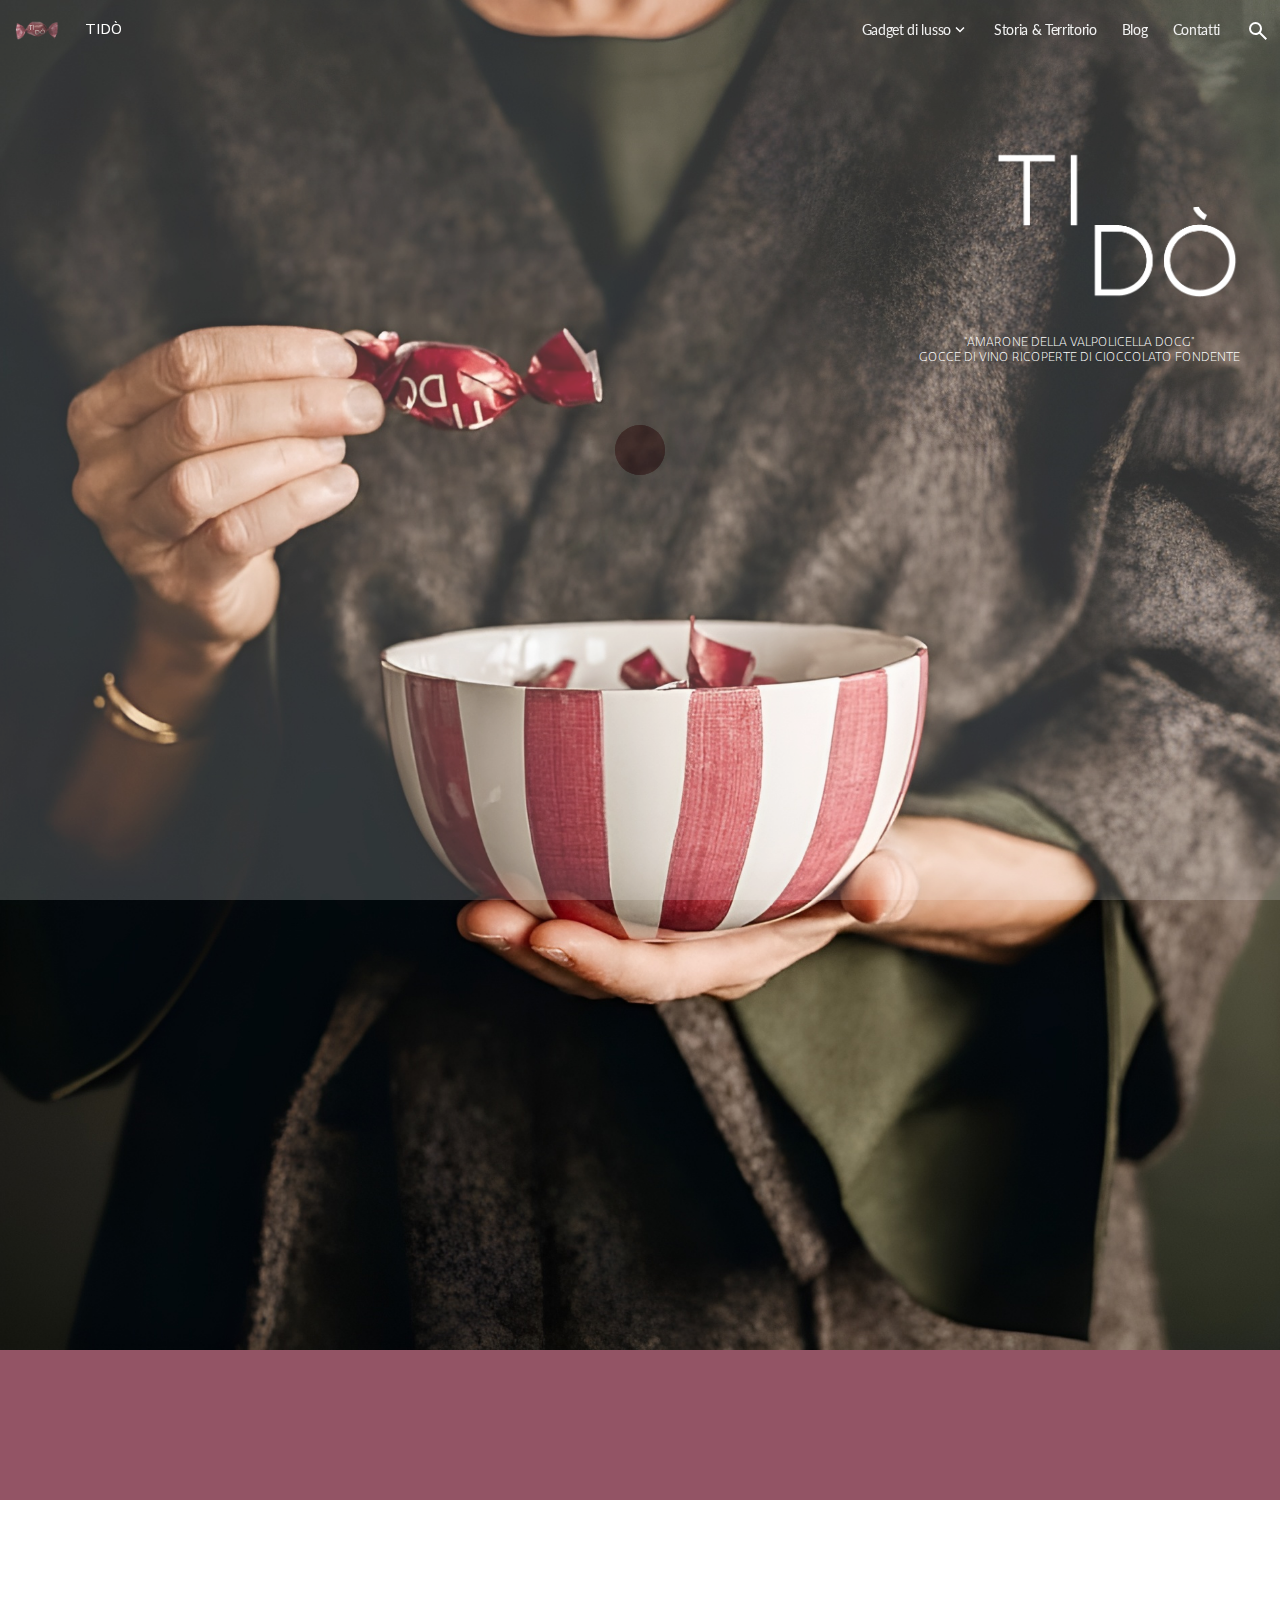
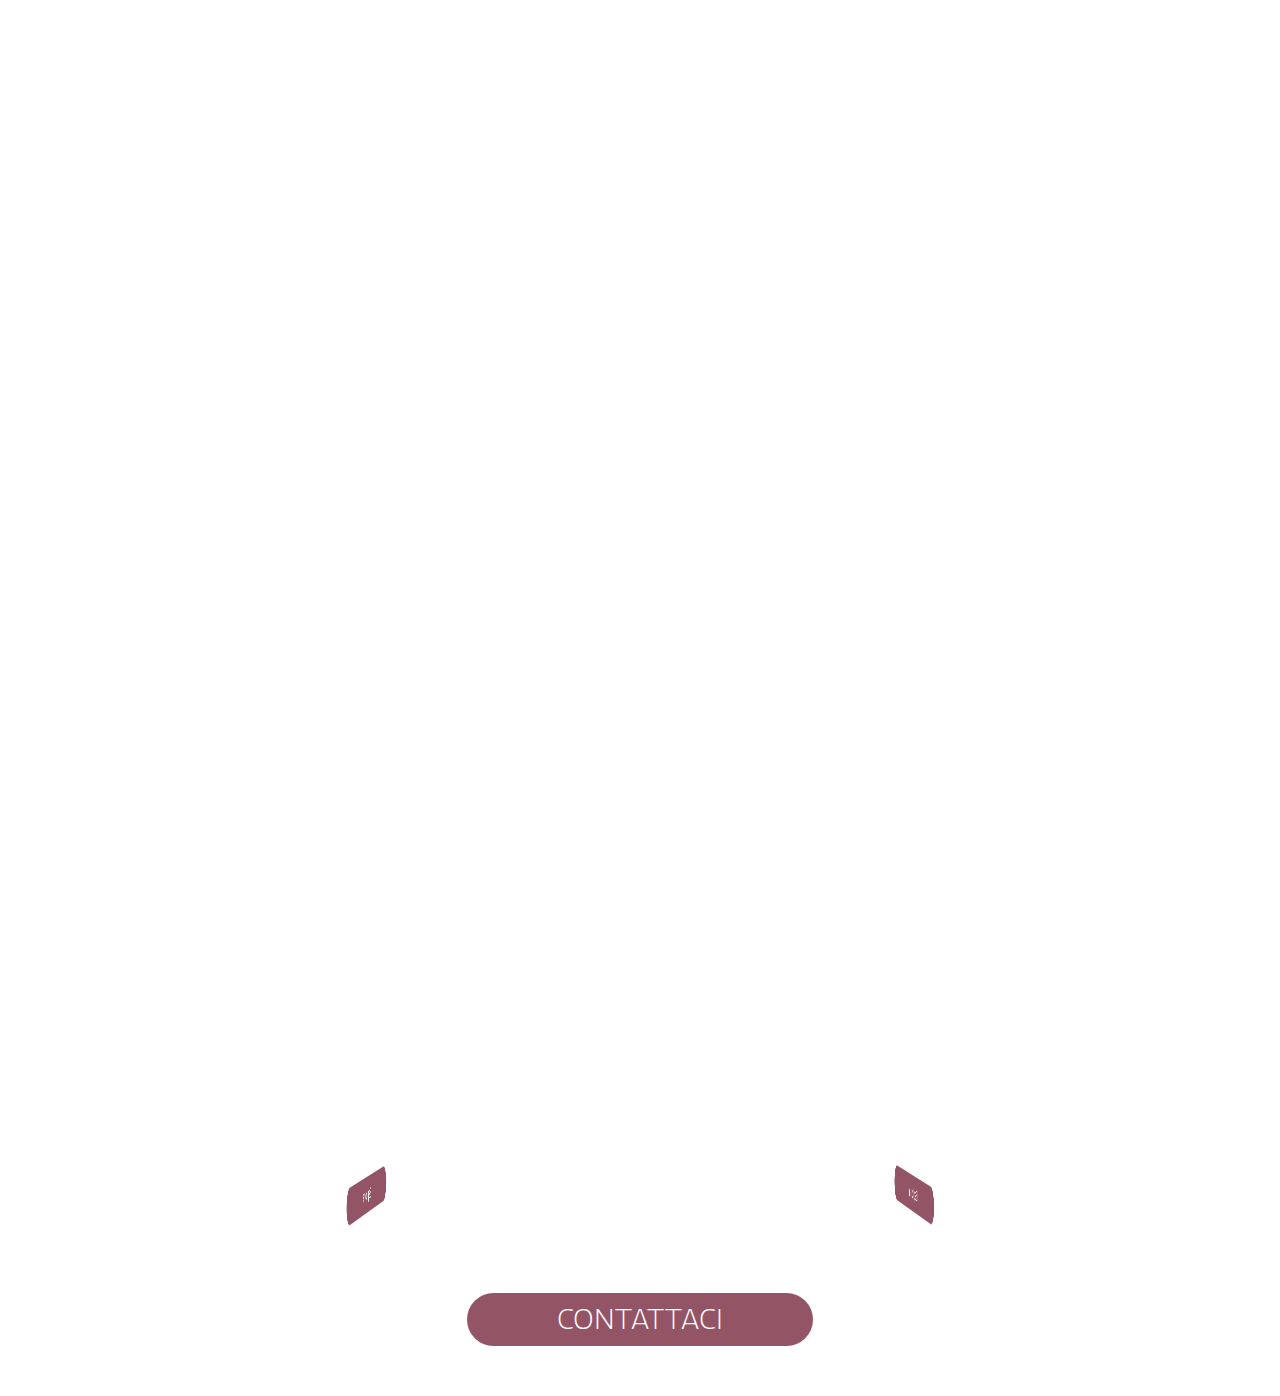
==== commit b5714a8d: "index changes" ====
--- a/index.html
+++ b/index.html
@@ -163,7 +163,11 @@
                     <div class="col-lg-6 pr_1_25" data-aos="flip-left" data-aos-delay="200">
                         <img src="./img/home_image1.jpg" alt="home_image">
 
-                        <p class="text_xsm pt_80">
+                        <div class="d-flex justify-content-center">
+                            <h1 class="pt_50 pink_col" >I PRODOTTI</h1>
+                        </div>
+
+                        <p class="text_xsm pt_50">
                             <span class="textline_1">Ciò che accomuna tutti i prodotti dolciari di TIDÒ è il territorio
                                 veronese, caramelle</span><br> <span class="textline_2">e bon
                                 bon realizzati con ingredienti locali di qualità che diventano simbolo e</span><br><span
@@ -178,10 +182,23 @@
                                 una</span>
                             persona cara, un gesto semplice ma ricco di significato
                         </p>
+
+                        <div class=" d-flex justify-content-center pt_50">
+
+                            <a href="gadget_di_lussi_02.html" class="site_btn btn_sm aos-init aos-animate" data-aos="fade-up" data-aos-delay="300">Esplora</a>
+        
+                        </div>
+
+
                     </div>
                     <div class="col-lg-6 pl_1_25" data-aos="flip-right" data-aos-delay="300">
                         <img src="./img/home_image2.jpg" alt="home_image">
-                        <p class="text_xsm pt_80"><span class="textline_6">TIDÒ Value Collection è la nostra linea di
+
+                        <div class="d-flex justify-content-center">
+                            <h1 class="pt_50 pink_col">LE CONFEZIONI</h1>
+                        </div>
+
+                        <p class="text_xsm pt_50"><span class="textline_6">TIDÒ Value Collection è la nostra linea di
                                 confezioni personalizzate,
                                 create</span><br><span class="textline_7">ascoltando
                                 esigenze e desideri e progettando indirizzando le scelte verso Etica,</span><br><span
@@ -196,6 +213,13 @@
                             how che non
                             può
                             e non deve andare perduto.</p>
+
+                            <div class=" d-flex justify-content-center pt_50">
+
+                                <a href="confezioni.html" class="site_btn btn_sm aos-init aos-animate" data-aos="fade-up" data-aos-delay="300">Esplora</a>
+            
+                            </div>
+
                     </div>
                     <div class="col-lg-12 d-flex justify-content-center">
                         <a href="contattaci.html" class="site_btn btn_big mt_80 ">CONTATTACI</a>
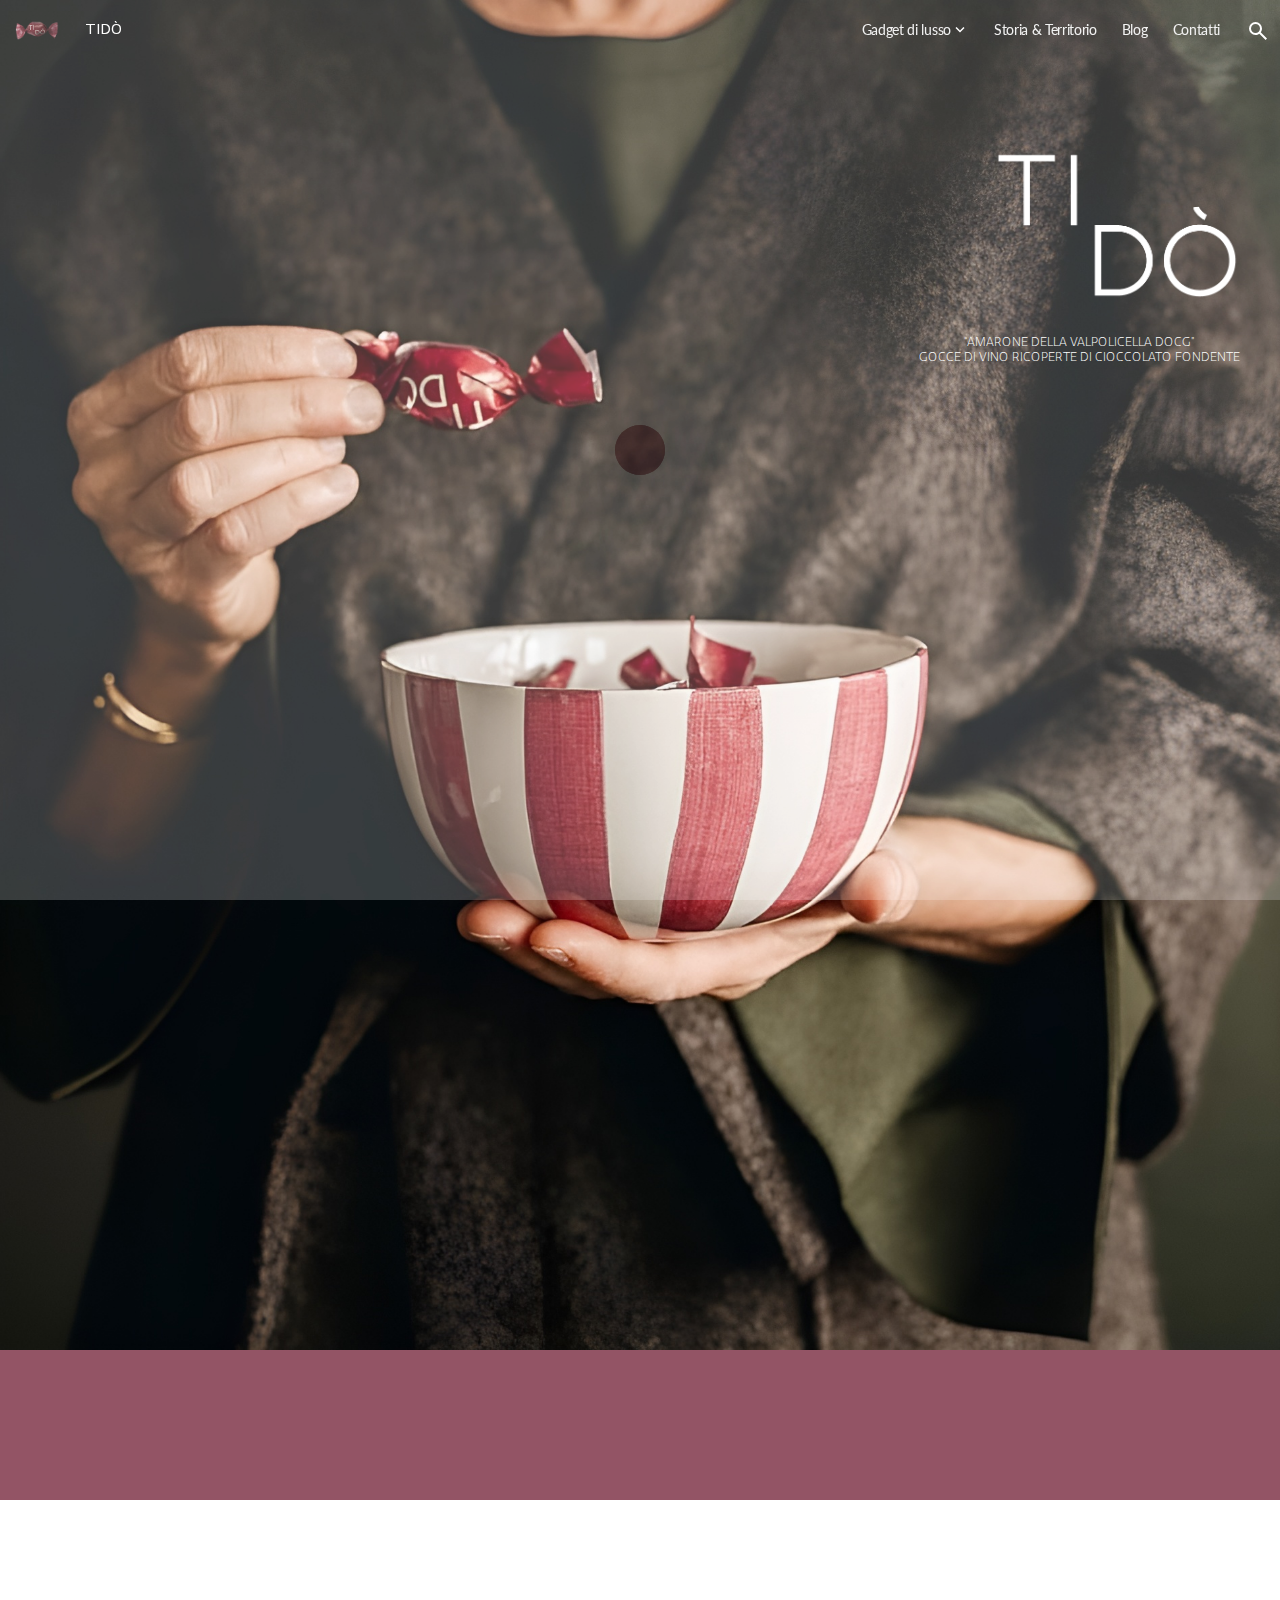
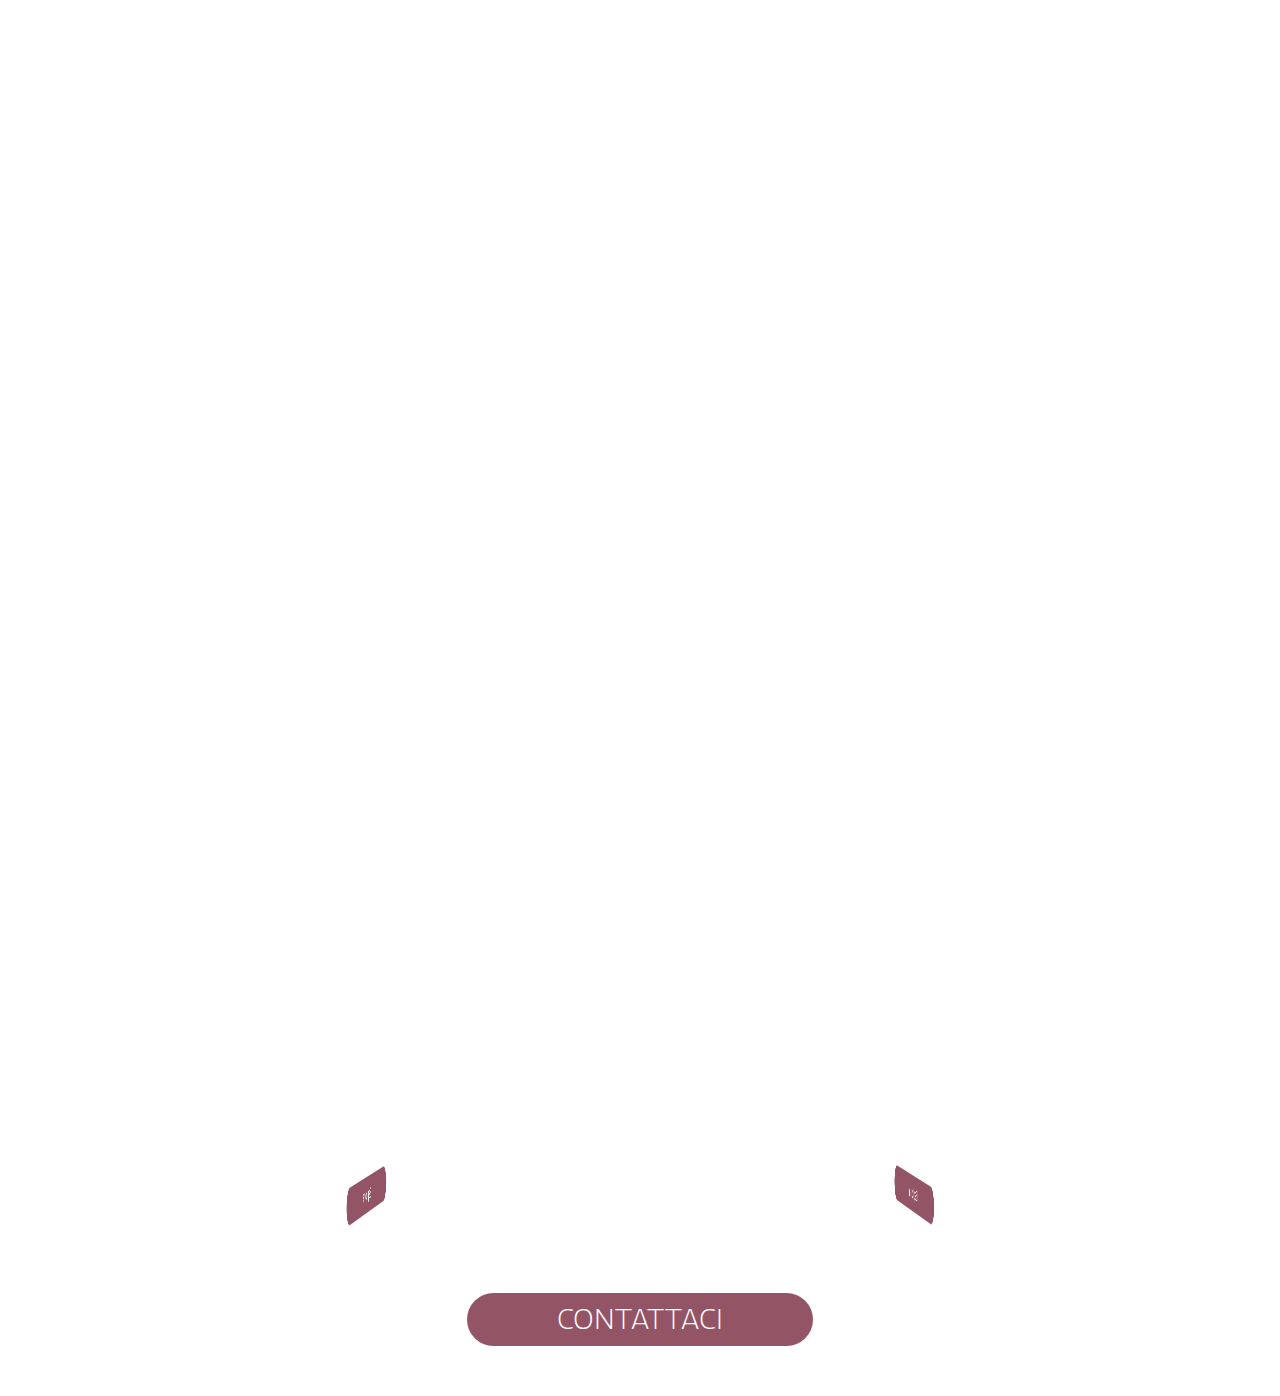
==== commit a5fad183: "confezioni" ====
--- a/index.html
+++ b/index.html
@@ -216,7 +216,7 @@
 
                             <div class=" d-flex justify-content-center pt_50">
 
-                                <a href="confezioni.html" class="site_btn btn_sm aos-init aos-animate" data-aos="fade-up" data-aos-delay="300">Esplora</a>
+                                <a href="confs.html" class="site_btn btn_sm aos-init aos-animate" data-aos="fade-up" data-aos-delay="300">Esplora</a>
             
                             </div>
 
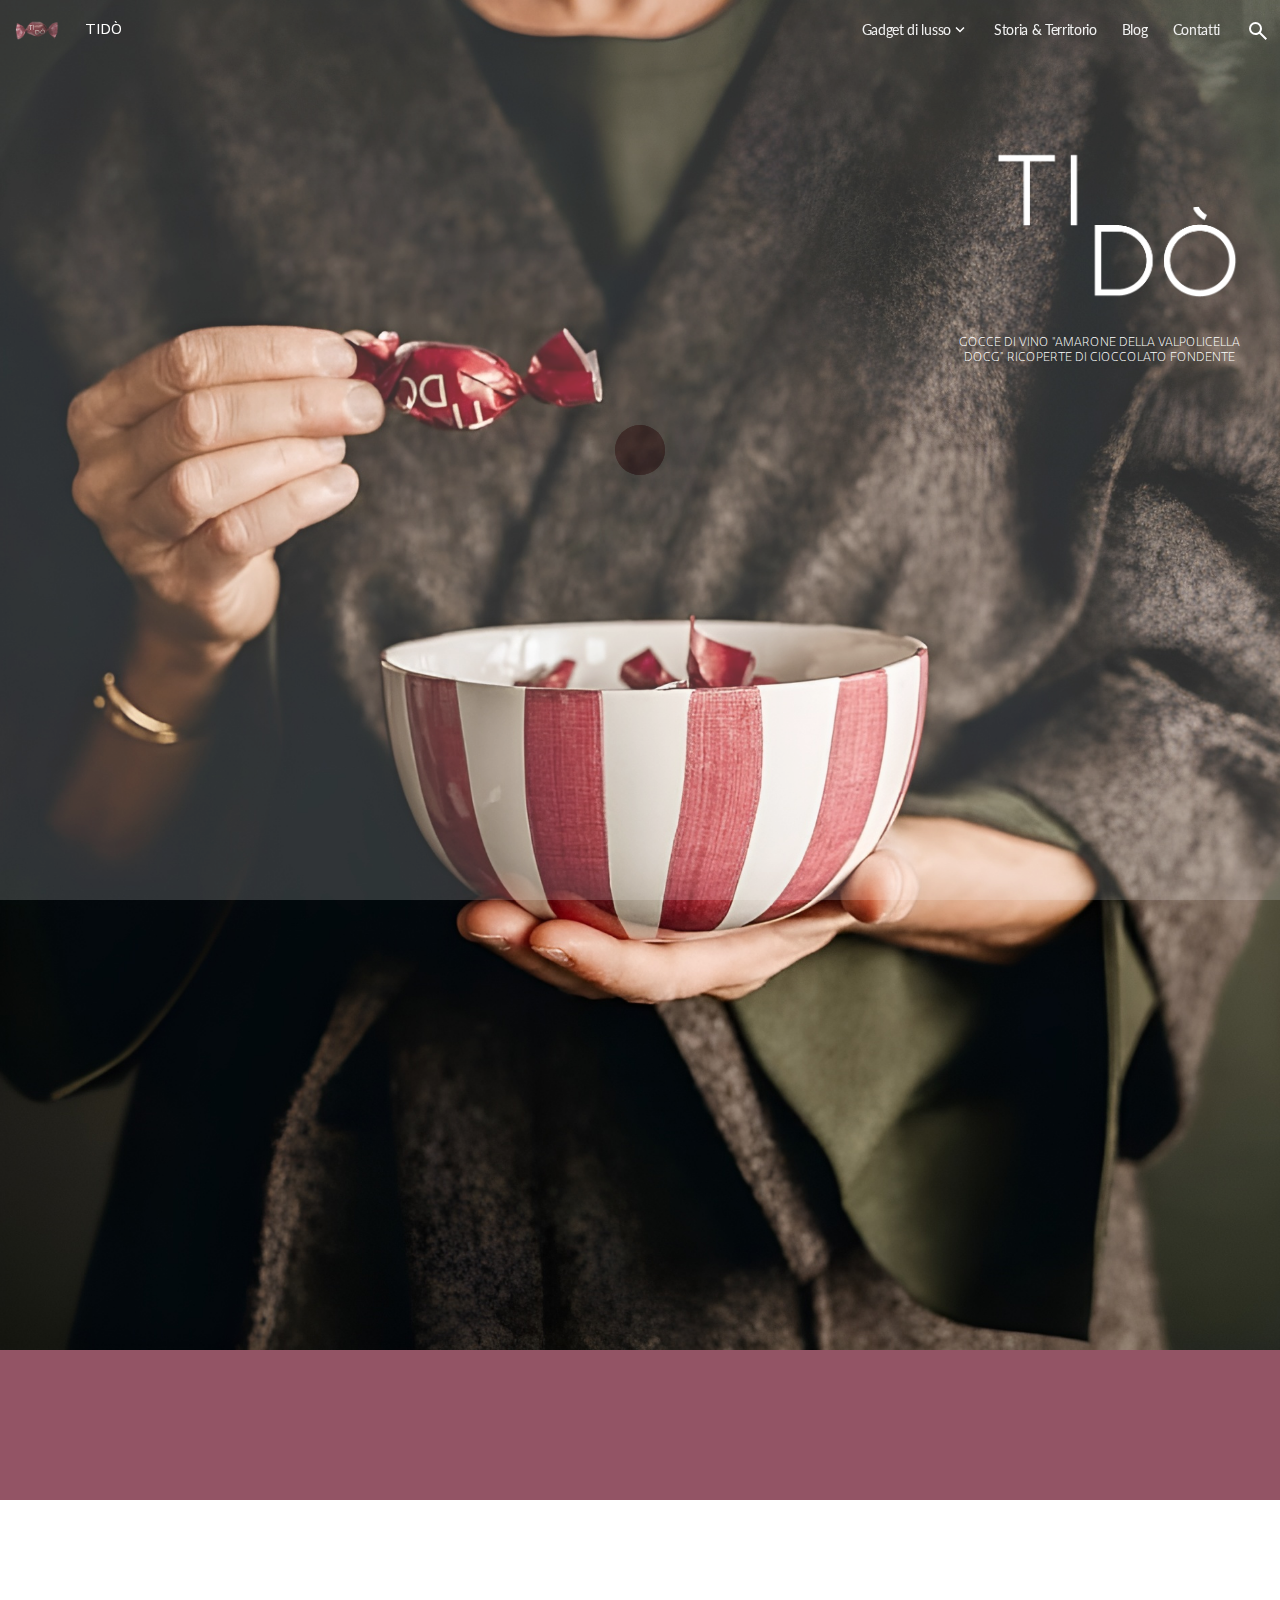
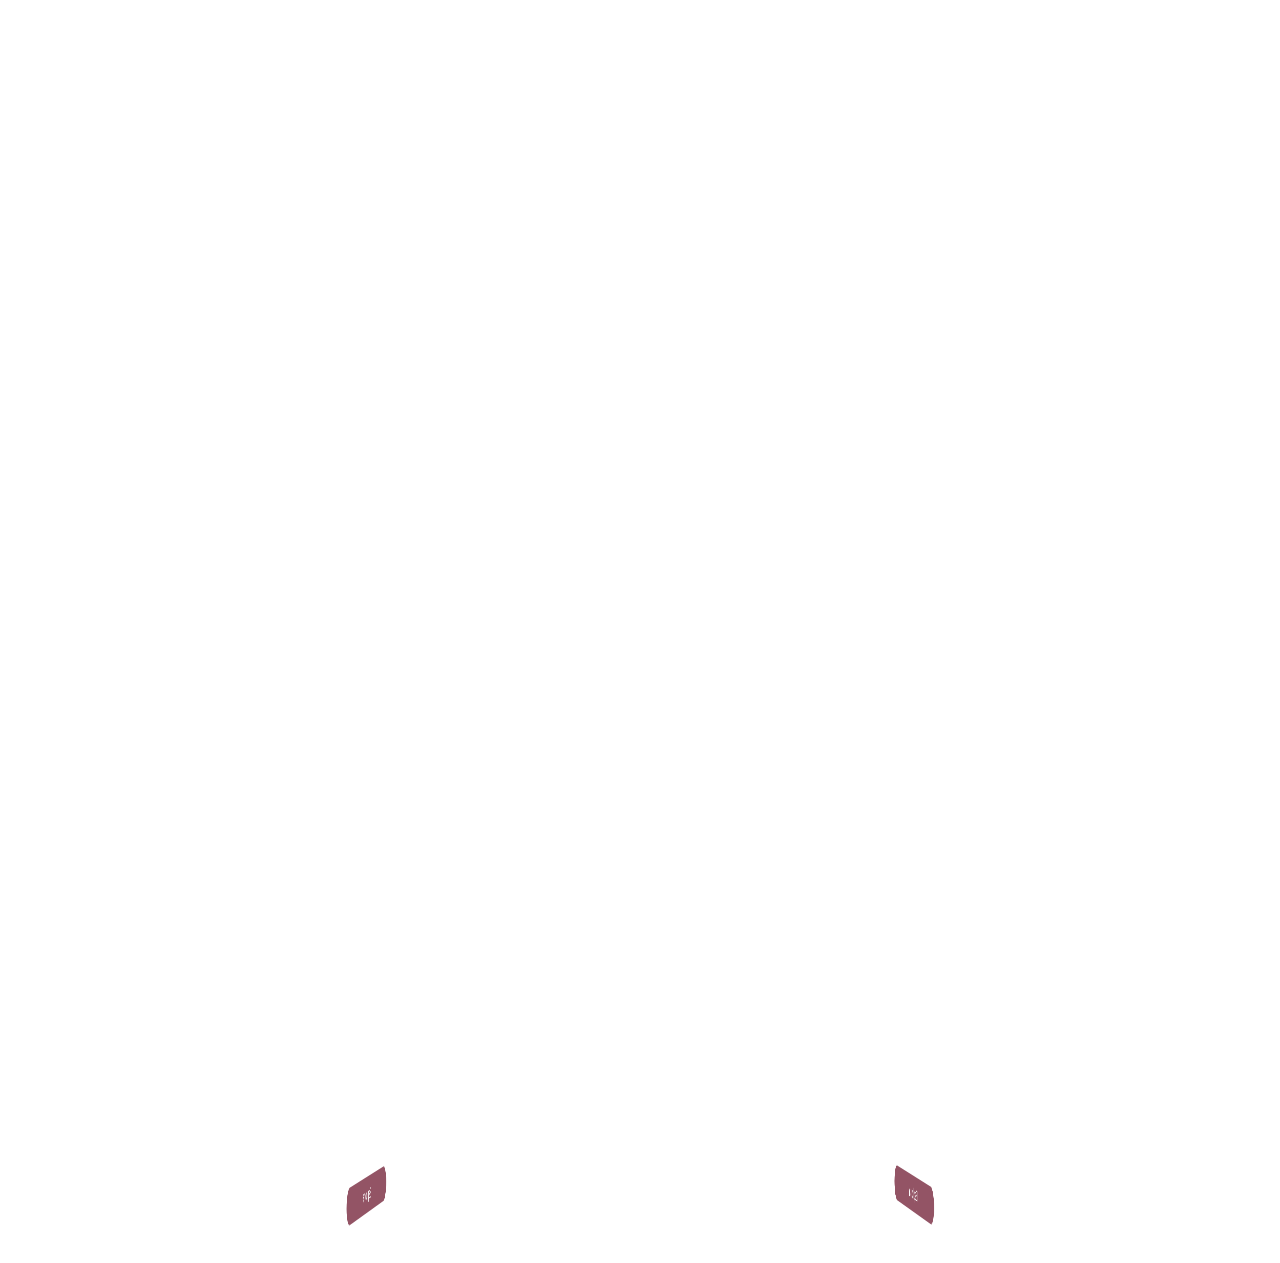
==== commit 715d4bd0: "fixes" ====
--- a/index.html
+++ b/index.html
@@ -115,8 +115,7 @@
         <section class="hero_section" data-aos="fade-in" data-aos-delay="200">
             <div class="homeHero_texts">
                 <img src="./img/home-logo.png" class="home_logo" alt="home-logo">
-                <p>“AMARONE DELLA VALPOLICELLA DOCG”<br>
-                    GOCCE DI VINO RICOPERTE DI CIOCCOLATO FONDENTE</p>
+                <p>GOCCE DI VINO "AMARONE DELLA VALPOLICELLA <br>DOCG” RICOPERTE DI CIOCCOLATO FONDENTE
             </div>
         </section>
 
@@ -141,7 +140,7 @@
                         ma autentico<br>
                         che tenta di ristabilire un fattore umano che oggi sembra perduto, prendersi cura dell’altro
                         con<br>
-                        un dono pensato, sentito e che conserva un significato intrinseco di artigianalità e qualità.
+                        un dono pensato, sentito e che conserva un significato di artigianalità e qualità.
                     </p>
                     <p class="text_sm text_italic text-center" data-aos="fade-up" data-aos-delay="600">Il mondo TIDÒ racchiude in sé due anime, una linea di
                         prodotti dolciari
@@ -149,7 +148,7 @@
                         ingredienti<br>
                         locali d’eccellenza e un reparto confezioni, preziosi scrigni regalo studiati indirizzando
                         strumenti<br>
-                        e scelte verso la personalizzazione e nell’ottica del non-spreco e del riutilizzo.<br>
+                        e scelte verso la personalizzazione e nell’ottica del non spreco e del riutilizzo.<br>
                         TIDÒ è un dono prezioso, curato nei dettagli da chi lo ha realizzato, acquistato<br>
                         con il cuore da chi lo ha regalato.</p>
                 </div>
@@ -173,8 +172,8 @@
                                 bon realizzati con ingredienti locali di qualità che diventano simbolo e</span><br><span
                                 class="textline_3">
                                 veicolo di un
-                                luogo, di un'esperienza. Dal ripieno di Amarone della Valpolicella</span><br><span
-                                class="textline_4">DOCG alla freschezza
+                                luogo, di un'esperienza. Dal ripieno di "Amarone della Valpolicella</span><br><span
+                                class="textline_4"> DOCG" alla freschezza
                                 dell'olio extra vergine d'oliva proveniente dal nostro uliveto</span><br> vicino al Lago
                             di
                             Garda.<span class="textline_5">
@@ -200,8 +199,8 @@
 
                         <p class="text_xsm pt_50"><span class="textline_6">TIDÒ Value Collection è la nostra linea di
                                 confezioni personalizzate,
-                                create</span><br><span class="textline_7">ascoltando
-                                esigenze e desideri e progettando indirizzando le scelte verso Etica,</span><br><span
+                                create </span><br><span class="textline_7"> ascoltando
+                                esigenze e desideri e  indirizzando la scelta verso Etica,</span><br><span
                                 class="textline_8">Qualità e
                                 Sostenibilità. Un packaging unico ed elegante è ciò che rende un regalo</span><br><span
                                 class="textline_9"> ancora più
@@ -221,9 +220,7 @@
                             </div>
 
                     </div>
-                    <div class="col-lg-12 d-flex justify-content-center">
-                        <a href="contattaci.html" class="site_btn btn_big mt_80 ">CONTATTACI</a>
-                    </div>
+
                 </div>
             </div>
         </section>
--- a/css/style.css
+++ b/css/style.css
@@ -911,6 +911,19 @@
   width: fit-content;
   border-radius: 10rem !important;
 }
+
+.site_btn_no_flex {
+  background: #935465;
+  align-items: center;
+  justify-content: center;
+  padding: 1rem 9rem;
+  color: #fff;
+  line-height: normal;
+  font-weight: 300;
+  width: fit-content;
+  border-radius: 10rem !important;
+}
+
 .btn_big {
   font-size: 2.8rem;
 }
@@ -1036,6 +1049,12 @@
   font-size: 6rem;
   padding: 0 2rem;
 }
+
+.pink_col {
+  color: #935465;
+}
+
+
 .G2_service_section2 .g2_service_box h2 {
   font-size: 2.5rem;
 }
